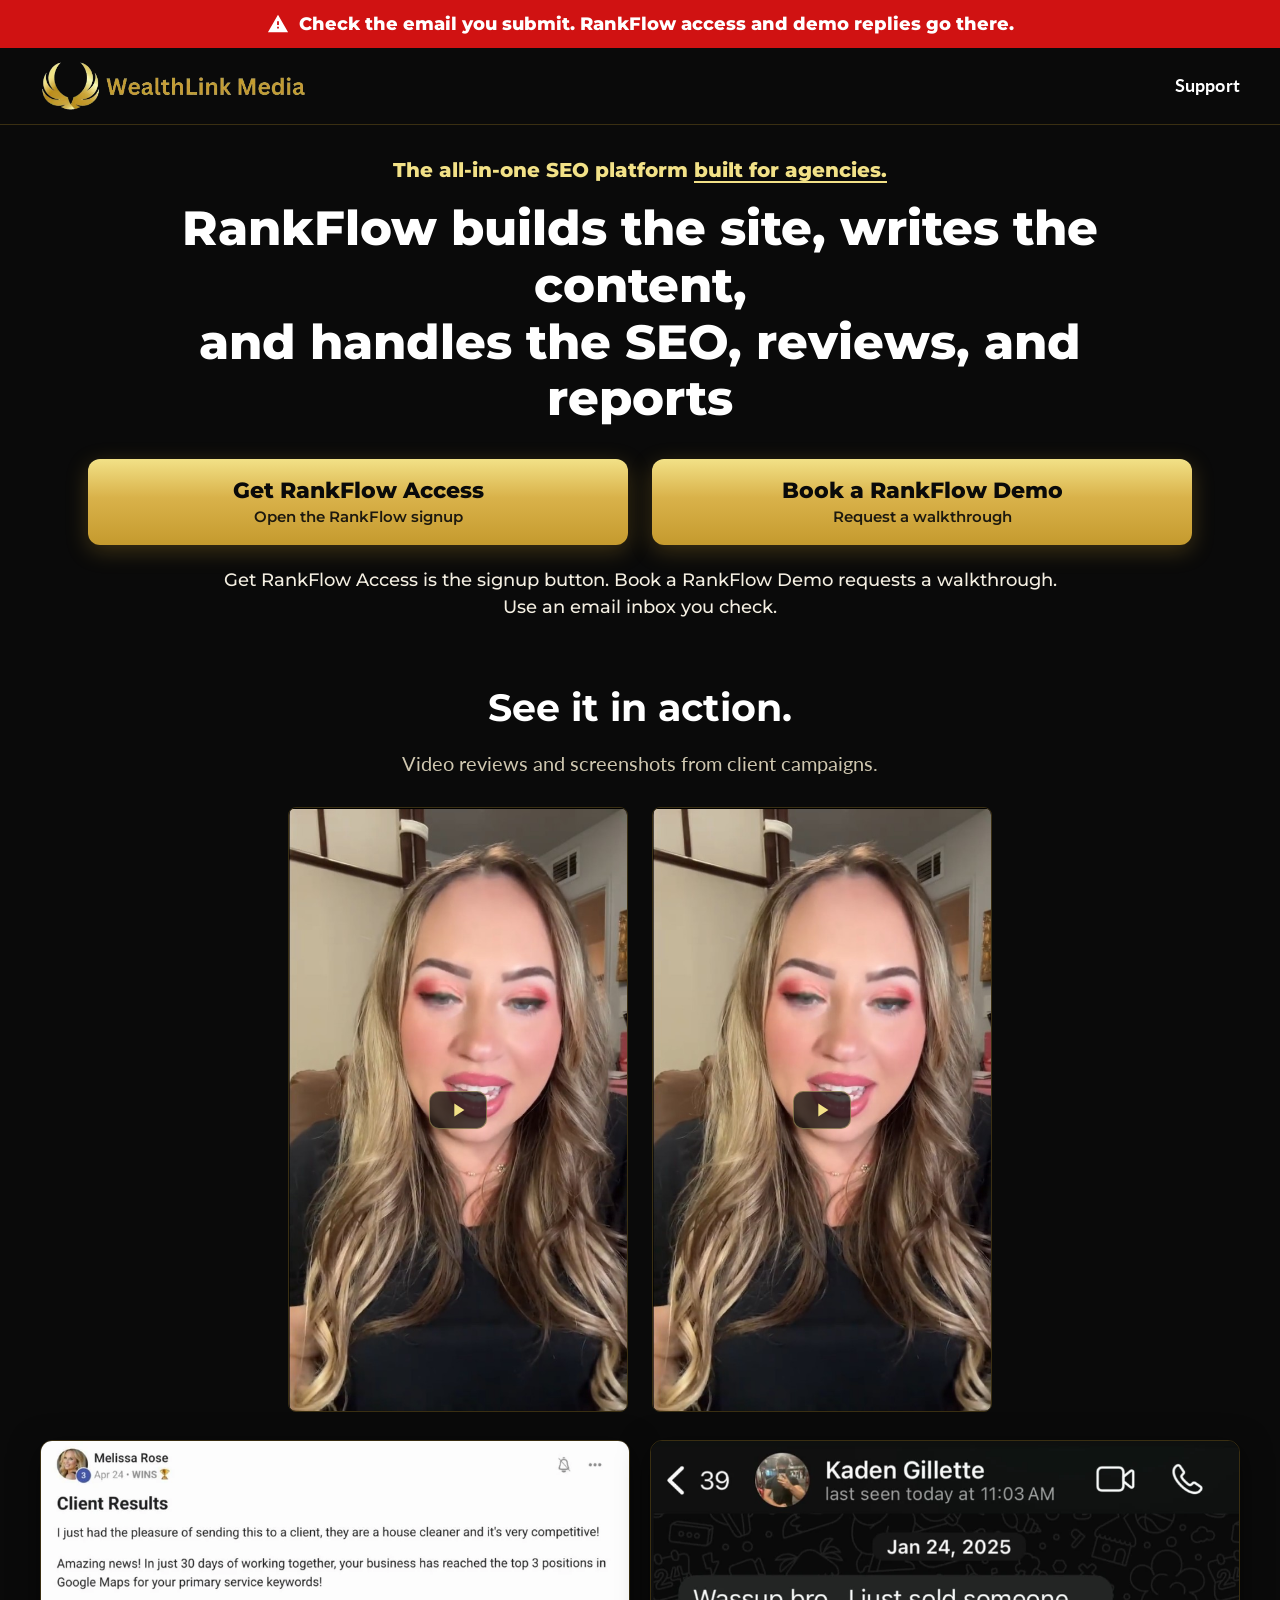
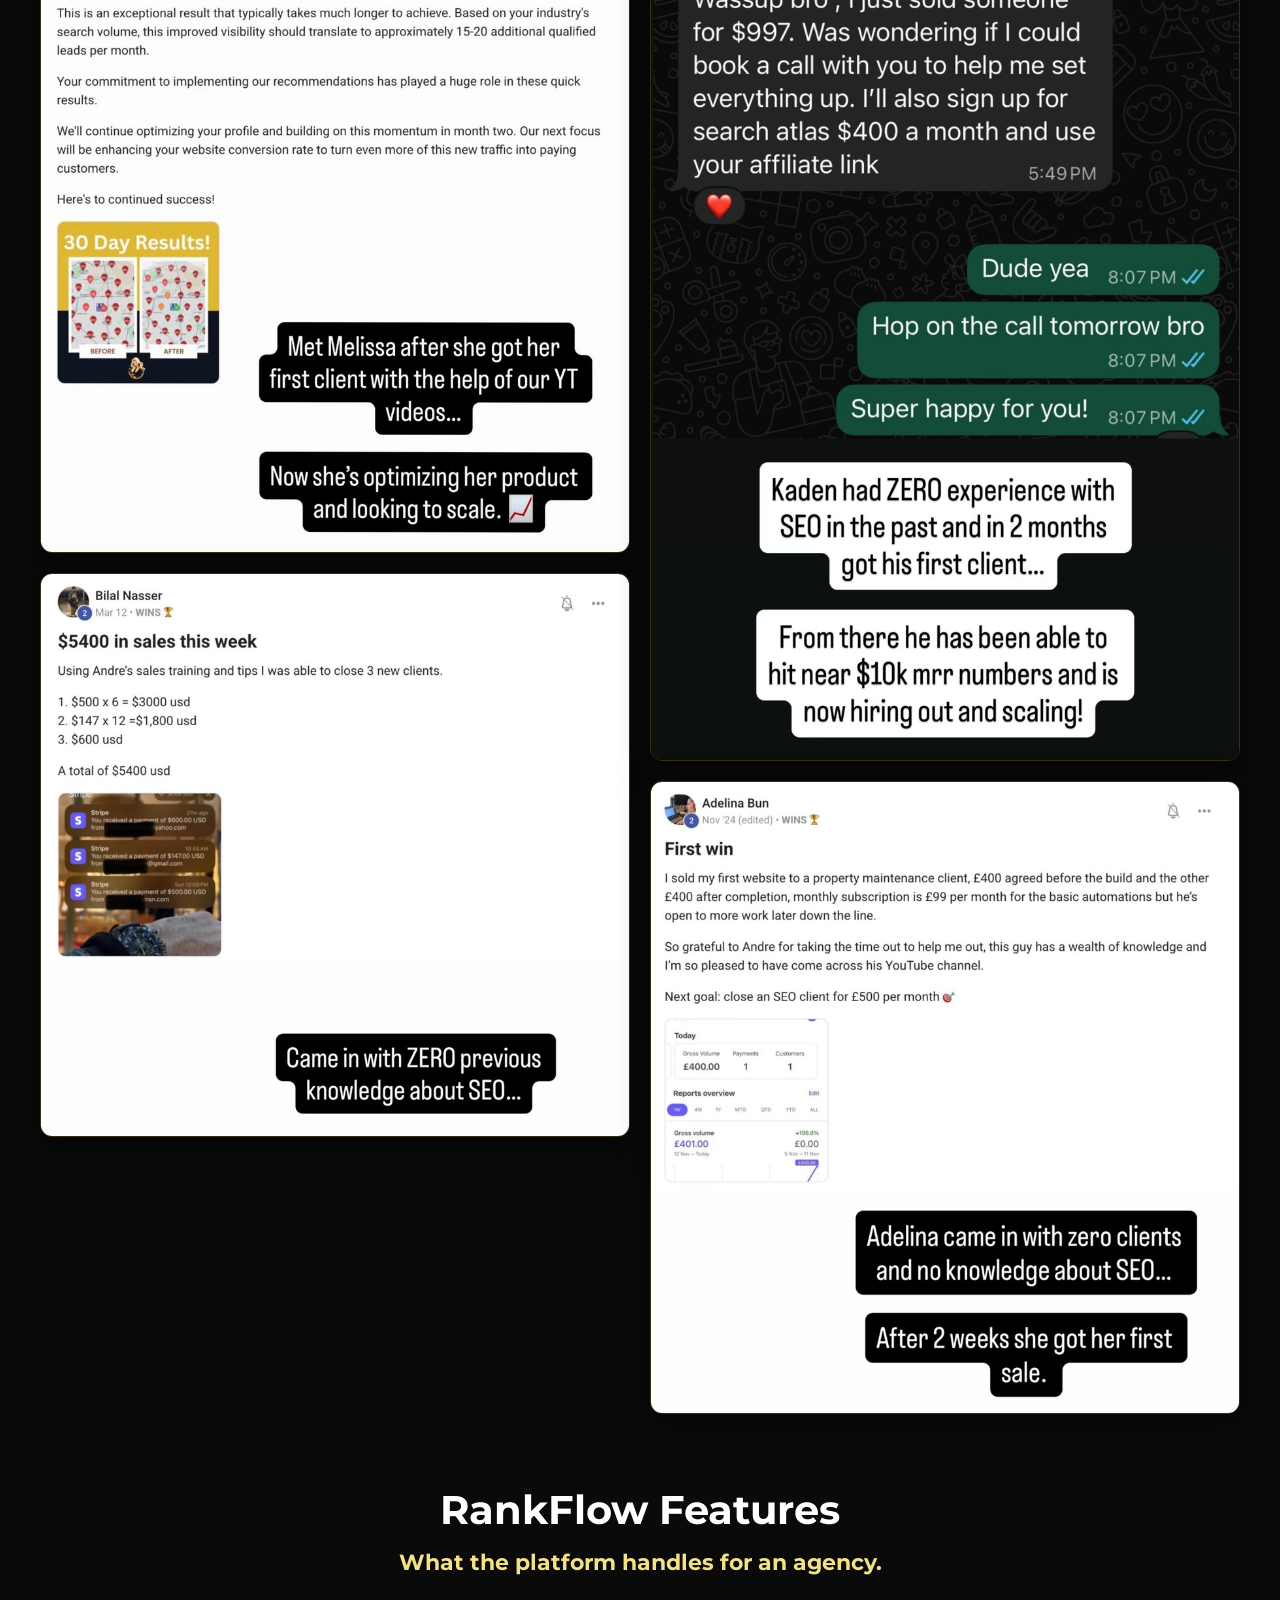
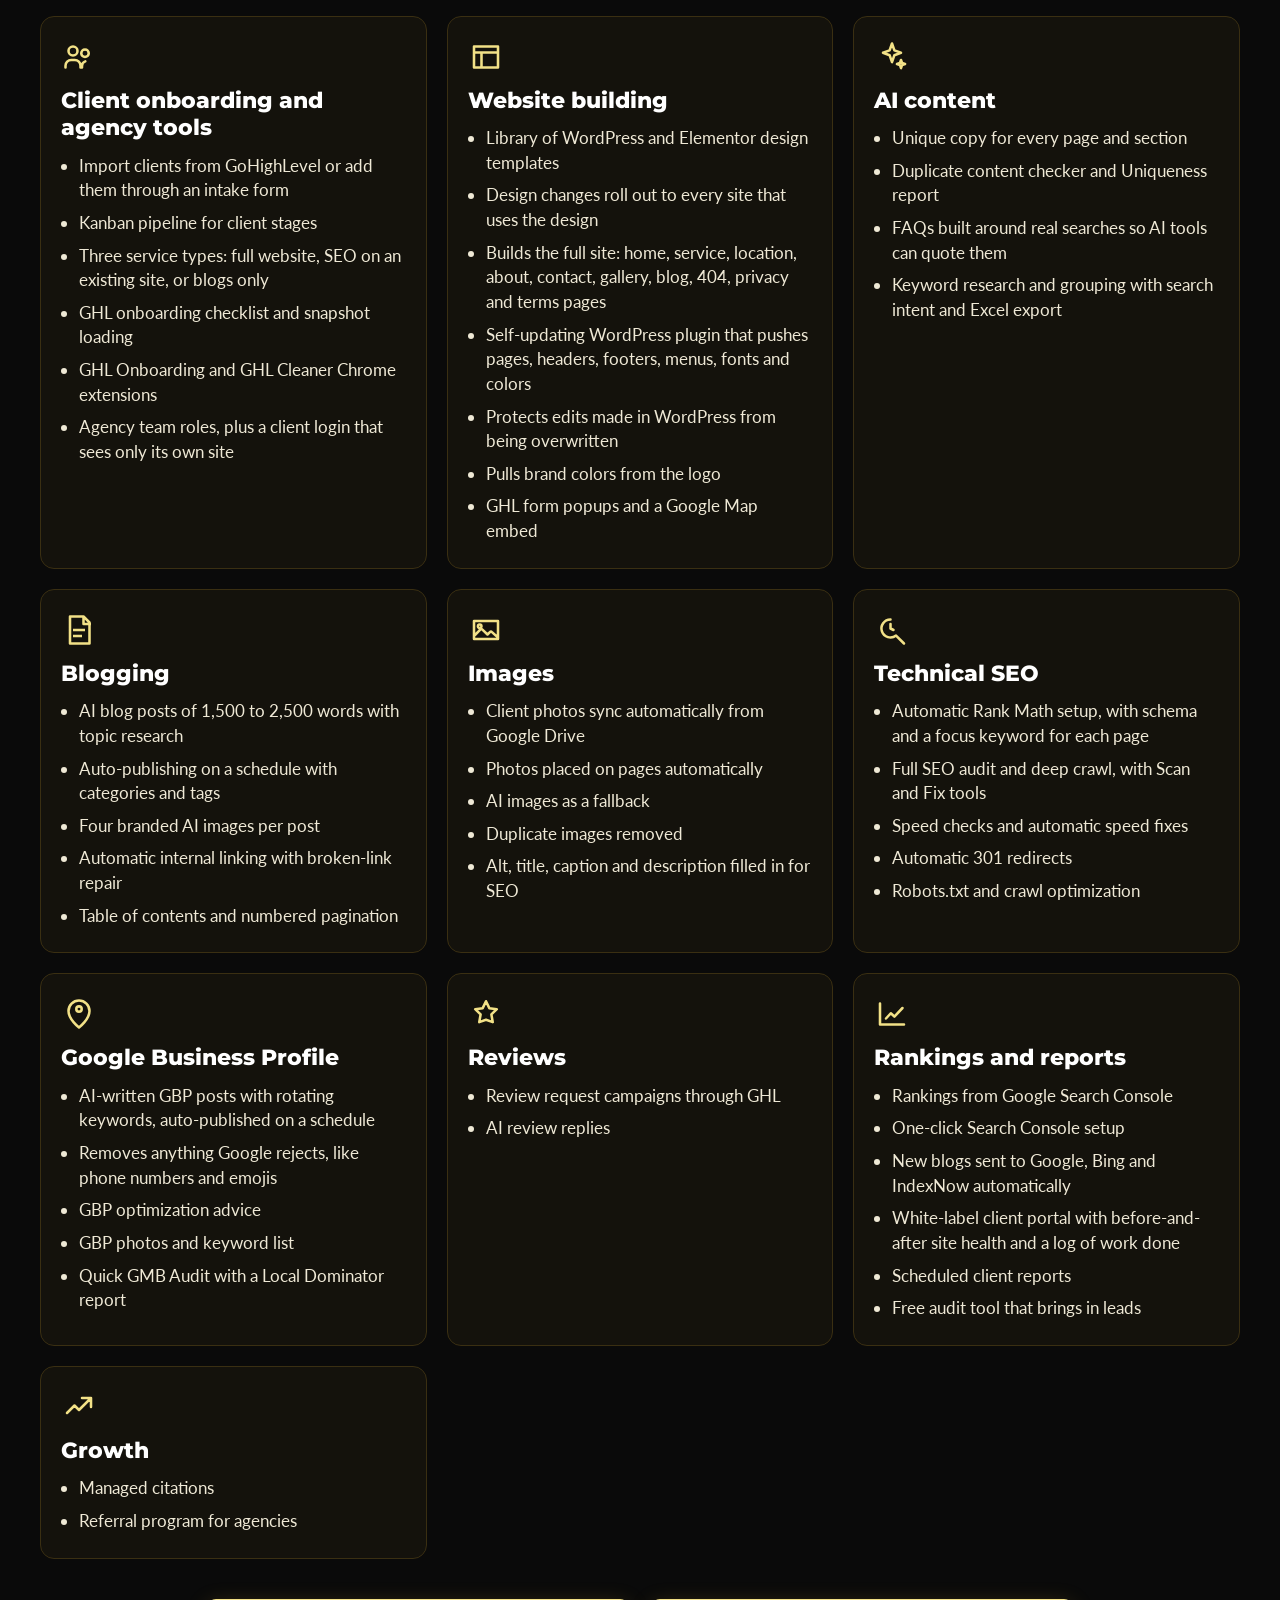
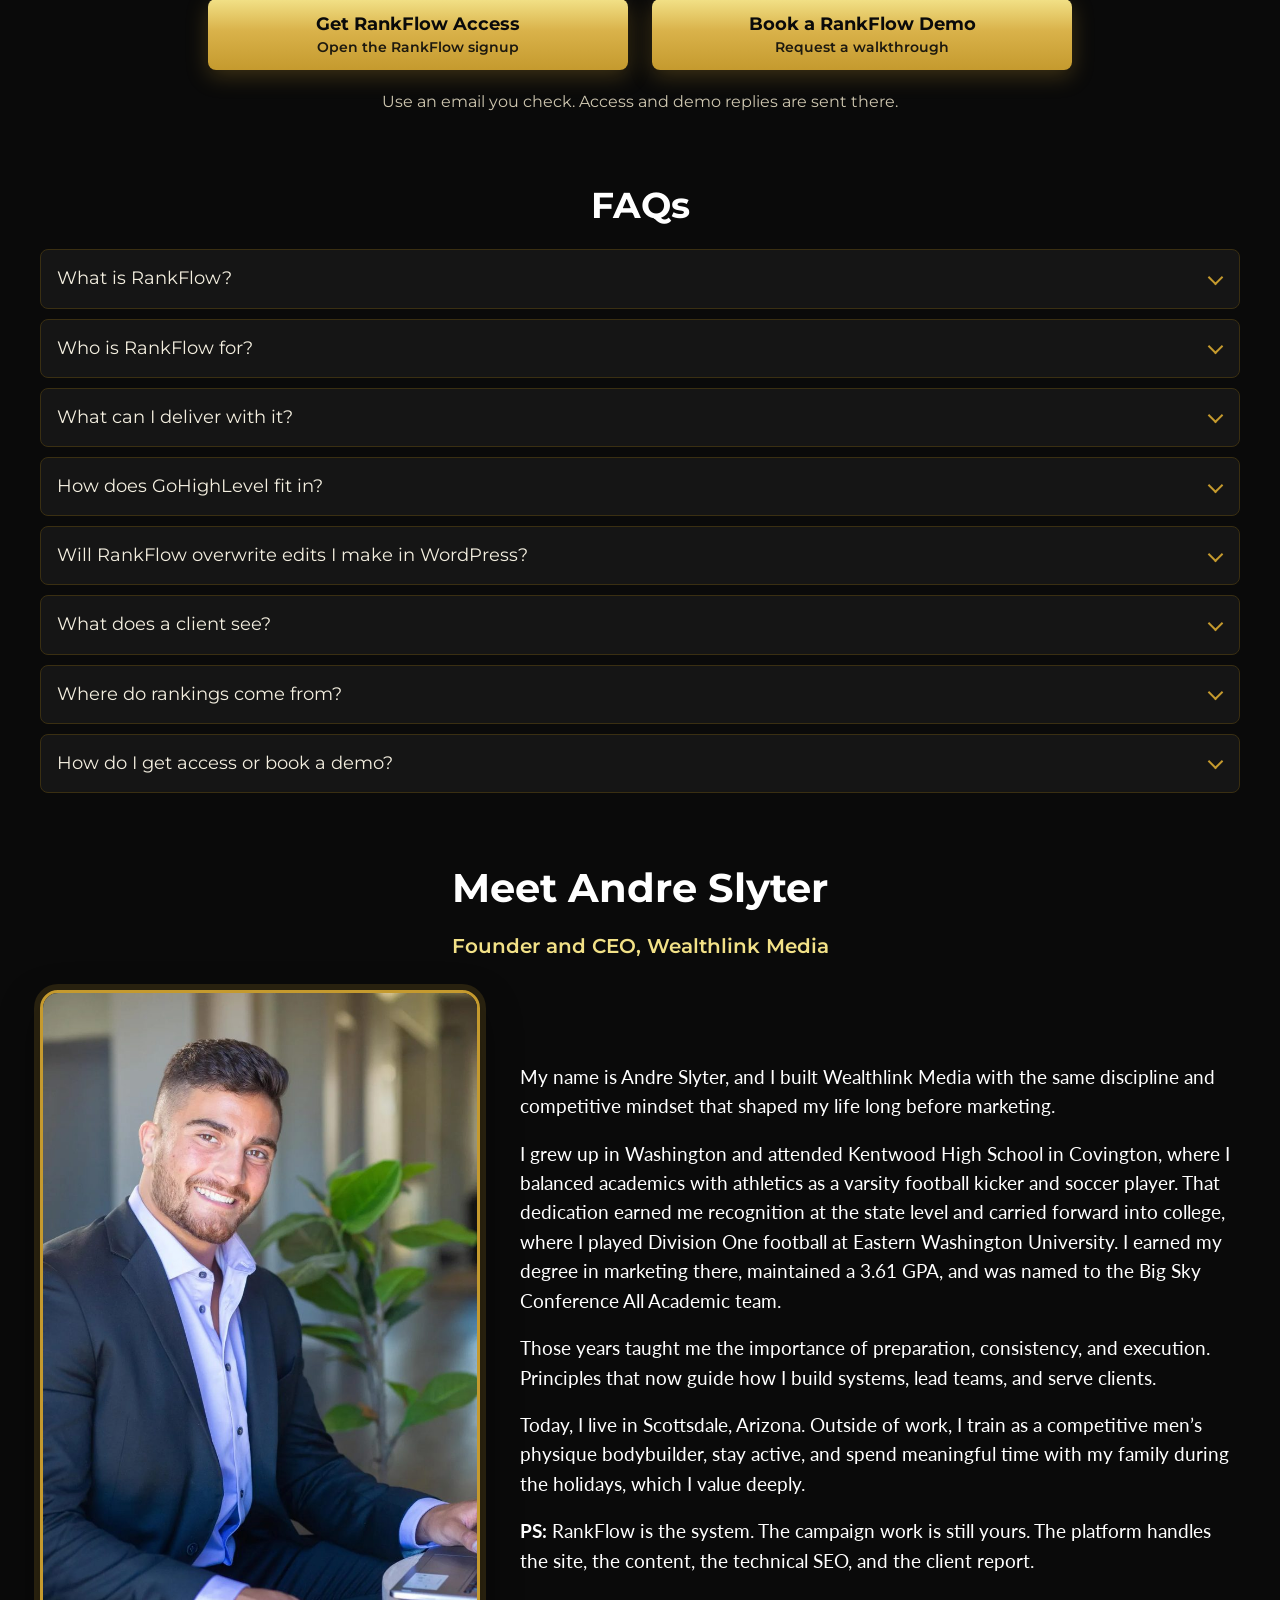
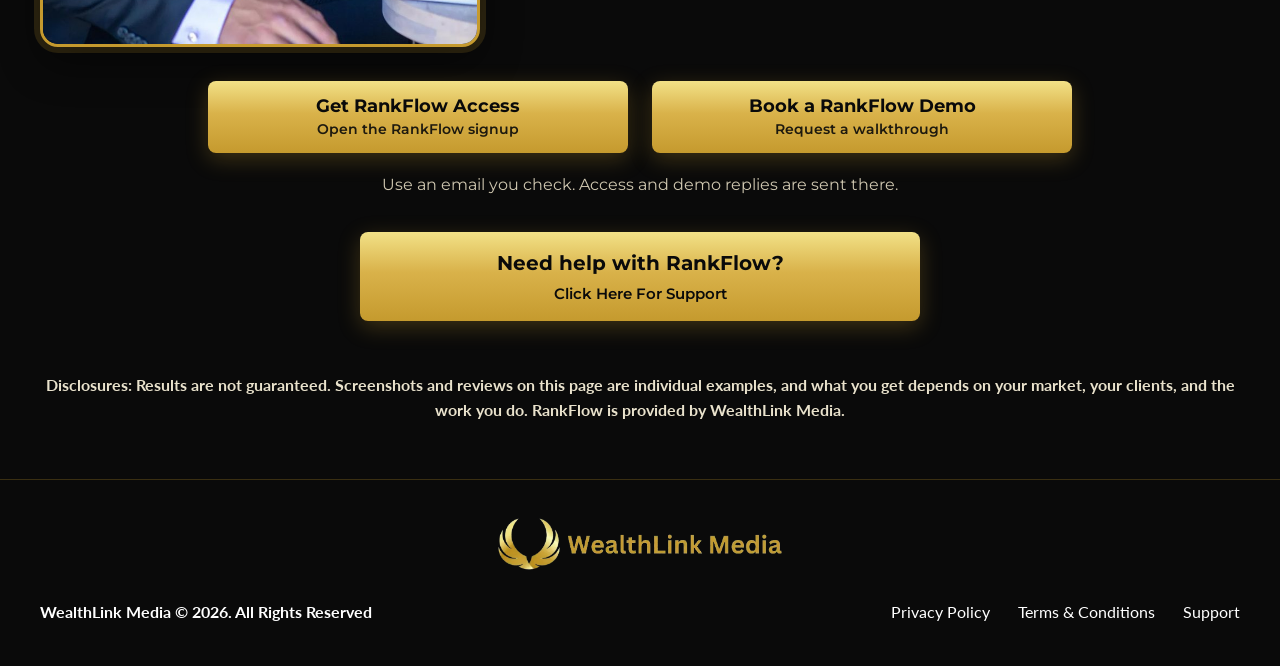
==== main.html @ 6536393e "Add the RankFlow landing site Two-page black-and-gold opt-in for the agency SEO platform, with the l" ====
<!DOCTYPE html>
<html lang="en">
<head>
<meta charset="utf-8">
<meta name="viewport" content="width=device-width, initial-scale=1">
<title>RankFlow | Get Access or Book a Demo | WealthLink Media</title>
<meta name="description" content="RankFlow is the all-in-one SEO platform for agencies. It builds WordPress sites, writes AI content and blogs, and handles technical SEO, Google Business Profile, reviews, rankings, and white-label reports.">
<link rel="icon" type="image/png" href="assets/favicon.png">
<link rel="preconnect" href="https://fonts.googleapis.com"><link rel="preconnect" href="https://fonts.gstatic.com" crossorigin>
<link href="https://fonts.googleapis.com/css2?family=Lato:ital,wght@0,400;0,700;0,900;1,400&family=Montserrat:wght@400;500;600;700;800&display=swap" rel="stylesheet">
<link rel="stylesheet" href="css/style.css">
</head>
<body class="p-main">

<div class="topbar">
  <svg width="22" height="22" viewBox="0 0 24 24" aria-hidden="true"><path d="M12 2L1 21h22L12 2zm1 15h-2v-2h2v2zm0-4h-2V9h2v4z" fill="#fff"/></svg>
  <span>Check the email you submit. RankFlow access and demo replies go there.</span>
</div>

<header class="site-header">
  <div class="header-inner">
    <a class="brand" href="index.html">
      <picture>
        <source srcset="assets/logo.webp" type="image/webp">
        <img src="assets/logo.png" alt="WealthLink Media" width="961" height="187">
      </picture>
    </a>
    <nav class="header-nav" aria-label="Primary">
      <a href="support.html">Support</a>
    </nav>
  </div>
</header>

<main class="wrap">

  <section class="m-hero">
    <p class="hero-kicker">The all-in-one SEO platform <u>built for agencies.</u></p>
    <h1><span class="h1-line">RankFlow builds the site, writes the content,</span> <span class="h1-line">and handles the SEO, reviews, and reports</span></h1>
    <div class="cta-pair">
      <a class="btn cta-btn" data-cta="rankflow" href="#">
        <span class="b1">Get RankFlow Access</span><span class="b2">Open the RankFlow signup</span></a>
      <a class="btn cta-btn" data-cta="demo" href="support.html">
        <span class="b1">Book a RankFlow Demo</span><span class="b2">Request a walkthrough</span></a>
    </div>
    <p class="hero-warn">Get RankFlow Access is the signup button. Book a RankFlow Demo requests a walkthrough. Use an email inbox you check.</p>
  </section>

  <h2 class="sec-title">See it in action.</h2>
  <p class="sec-sub">Video reviews and screenshots from client campaigns.</p>
  <!-- Video reviews are rendered from REVIEW_VIDEOS in js/config.js -->
  <div class="video-grid" id="video-grid"></div>
  <section class="results-grid" aria-label="Client results">
    <div class="results-col">
      <figure class="res-melissa">
        <picture>
          <source srcset="assets/results/melissa.webp" type="image/webp">
          <img class="zoomable" src="assets/results/melissa.jpg" alt="Melissa – client result" width="900" height="1089" loading="lazy">
        </picture>
      </figure>
      <figure class="res-bilal">
        <picture>
          <source srcset="assets/results/bilal.webp" type="image/webp">
          <img class="zoomable" src="assets/results/bilal.jpg" alt="Bilal – client result" width="900" height="859" loading="lazy">
        </picture>
      </figure>
    </div>
    <div class="results-col">
      <figure class="res-kaden">
        <picture>
          <source srcset="assets/results/kaden.webp" type="image/webp">
          <img class="zoomable" src="assets/results/kaden.jpg" alt="Kaden – client result" width="900" height="1407" loading="lazy">
        </picture>
      </figure>
      <figure class="res-adelina">
        <picture>
          <source srcset="assets/results/adelina.webp" type="image/webp">
          <img class="zoomable" src="assets/results/adelina.jpg" alt="Adelina – client result" width="900" height="965" loading="lazy">
        </picture>
      </figure>
    </div>
  </section>

  <section class="bonus-head" id="features">
    <h2>RankFlow Features</h2>
    <p class="worth">What the platform handles for an agency.</p>
  </section>

  <section class="rf-grid" aria-label="RankFlow features">
    <article class="rf-card">
      <svg class="rf-icon" viewBox="0 0 24 24" aria-hidden="true"><path d="M8 11a3 3 0 1 0-3-3 3 3 0 0 0 3 3zm8 1a2.5 2.5 0 1 0-2.5-2.5A2.5 2.5 0 0 0 16 12zM3 19v-1.2A3.8 3.8 0 0 1 6.8 14h2.4A3.8 3.8 0 0 1 13 17.8V19M14 19v-1a3.2 3.2 0 0 1 2.2-3.1" fill="none" stroke="currentColor" stroke-width="1.7" stroke-linecap="round" stroke-linejoin="round"/></svg>
      <h2>Client onboarding and agency tools</h2>
      <ul>
        <li>Import clients from GoHighLevel or add them through an intake form</li>
        <li>Kanban pipeline for client stages</li>
        <li>Three service types: full website, SEO on an existing site, or blogs only</li>
        <li>GHL onboarding checklist and snapshot loading</li>
        <li>GHL Onboarding and GHL Cleaner Chrome extensions</li>
        <li>Agency team roles, plus a client login that sees only its own site</li>
      </ul>
    </article>
    <article class="rf-card">
      <svg class="rf-icon" viewBox="0 0 24 24" aria-hidden="true"><path d="M4 5h16v14H4zM4 9h16M9 9v10" fill="none" stroke="currentColor" stroke-width="1.7" stroke-linejoin="round"/></svg>
      <h2>Website building</h2>
      <ul>
        <li>Library of WordPress and Elementor design templates</li>
        <li>Design changes roll out to every site that uses the design</li>
        <li>Builds the full site: home, service, location, about, contact, gallery, blog, 404, privacy and terms pages</li>
        <li>Self-updating WordPress plugin that pushes pages, headers, footers, menus, fonts and colors</li>
        <li>Protects edits made in WordPress from being overwritten</li>
        <li>Pulls brand colors from the logo</li>
        <li>GHL form popups and a Google Map embed</li>
      </ul>
    </article>
    <article class="rf-card">
      <svg class="rf-icon" viewBox="0 0 24 24" aria-hidden="true"><path d="M12 3l1.6 4.6L18 9.2l-4.4 1.6L12 15.4l-1.6-4.6L6 9.2l4.4-1.6zM18 14l.7 2 2 .7-2 .7-.7 2-.7-2-2-.7 2-.7z" fill="none" stroke="currentColor" stroke-width="1.7" stroke-linejoin="round"/></svg>
      <h2>AI content</h2>
      <ul>
        <li>Unique copy for every page and section</li>
        <li>Duplicate content checker and Uniqueness report</li>
        <li>FAQs built around real searches so AI tools can quote them</li>
        <li>Keyword research and grouping with search intent and Excel export</li>
      </ul>
    </article>
    <article class="rf-card">
      <svg class="rf-icon" viewBox="0 0 24 24" aria-hidden="true"><path d="M6 3h9l4 4v14H6zM15 3v5h5M8 12h8M8 16h6" fill="none" stroke="currentColor" stroke-width="1.7" stroke-linejoin="round"/></svg>
      <h2>Blogging</h2>
      <ul>
        <li>AI blog posts of 1,500 to 2,500 words with topic research</li>
        <li>Auto-publishing on a schedule with categories and tags</li>
        <li>Four branded AI images per post</li>
        <li>Automatic internal linking with broken-link repair</li>
        <li>Table of contents and numbered pagination</li>
      </ul>
    </article>
    <article class="rf-card">
      <svg class="rf-icon" viewBox="0 0 24 24" aria-hidden="true"><path d="M4 6h16v12H4zM4 16l4.2-4.2a1 1 0 0 1 1.4 0L13 15l1.6-1.6a1 1 0 0 1 1.4 0L20 17M9 9.5a1.2 1.2 0 1 0 0 .01" fill="none" stroke="currentColor" stroke-width="1.7" stroke-linejoin="round"/></svg>
      <h2>Images</h2>
      <ul>
        <li>Client photos sync automatically from Google Drive</li>
        <li>Photos placed on pages automatically</li>
        <li>AI images as a fallback</li>
        <li>Duplicate images removed</li>
        <li>Alt, title, caption and description filled in for SEO</li>
      </ul>
    </article>
    <article class="rf-card">
      <svg class="rf-icon" viewBox="0 0 24 24" aria-hidden="true"><path d="M11 5a6 6 0 1 0 3.7 10.7L20 21M11 8v3l2 1" fill="none" stroke="currentColor" stroke-width="1.7" stroke-linecap="round" stroke-linejoin="round"/></svg>
      <h2>Technical SEO</h2>
      <ul>
        <li>Automatic Rank Math setup, with schema and a focus keyword for each page</li>
        <li>Full SEO audit and deep crawl, with Scan and Fix tools</li>
        <li>Speed checks and automatic speed fixes</li>
        <li>Automatic 301 redirects</li>
        <li>Robots.txt and crawl optimization</li>
      </ul>
    </article>
    <article class="rf-card">
      <svg class="rf-icon" viewBox="0 0 24 24" aria-hidden="true"><path d="M12 21s7-5.4 7-11a7 7 0 1 0-14 0c0 5.6 7 11 7 11zM12 10.5a1.8 1.8 0 1 0-1.8-1.8A1.8 1.8 0 0 0 12 10.5z" fill="none" stroke="currentColor" stroke-width="1.7" stroke-linejoin="round"/></svg>
      <h2>Google Business Profile</h2>
      <ul>
        <li>AI-written GBP posts with rotating keywords, auto-published on a schedule</li>
        <li>Removes anything Google rejects, like phone numbers and emojis</li>
        <li>GBP optimization advice</li>
        <li>GBP photos and keyword list</li>
        <li>Quick GMB Audit with a Local Dominator report</li>
      </ul>
    </article>
    <article class="rf-card">
      <svg class="rf-icon" viewBox="0 0 24 24" aria-hidden="true"><path d="M12 3.5l2.2 4.6 5 .7-3.6 3.5.9 5.1L12 15.8 7.5 17.4l.9-5.1L4.8 8.8l5-.7z" fill="none" stroke="currentColor" stroke-width="1.7" stroke-linejoin="round"/></svg>
      <h2>Reviews</h2>
      <ul>
        <li>Review request campaigns through GHL</li>
        <li>AI review replies</li>
      </ul>
    </article>
    <article class="rf-card">
      <svg class="rf-icon" viewBox="0 0 24 24" aria-hidden="true"><path d="M4 19V5M4 19h16M8 15l3.2-3.5 2.4 2.2L19 8" fill="none" stroke="currentColor" stroke-width="1.7" stroke-linecap="round" stroke-linejoin="round"/></svg>
      <h2>Rankings and reports</h2>
      <ul>
        <li>Rankings from Google Search Console</li>
        <li>One-click Search Console setup</li>
        <li>New blogs sent to Google, Bing and IndexNow automatically</li>
        <li>White-label client portal with before-and-after site health and a log of work done</li>
        <li>Scheduled client reports</li>
        <li>Free audit tool that brings in leads</li>
      </ul>
    </article>
    <article class="rf-card">
      <svg class="rf-icon" viewBox="0 0 24 24" aria-hidden="true"><path d="M4 16l5-5 3 3 8-8M14 6h6v6" fill="none" stroke="currentColor" stroke-width="1.7" stroke-linecap="round" stroke-linejoin="round"/></svg>
      <h2>Growth</h2>
      <ul>
        <li>Managed citations</li>
        <li>Referral program for agencies</li>
      </ul>
    </article>
  </section>

  <div class="cta-pair" style="margin-top:40px">
    <a class="btn cta-btn" data-cta="rankflow" href="#">
      <span class="b1">Get RankFlow Access</span><span class="b2">Open the RankFlow signup</span></a>
    <a class="btn cta-btn" data-cta="demo" href="support.html">
      <span class="b1">Book a RankFlow Demo</span><span class="b2">Request a walkthrough</span></a>
  </div>
  <p class="cta-note">Use an email you check. Access and demo replies are sent there.</p>

  <section class="faq">
    <h2>FAQs</h2>
    <details><summary>What is RankFlow?</summary>
      <div class="ans"><p>RankFlow is an all-in-one SEO platform for agencies. It builds WordPress sites, writes AI content and blogs, handles technical SEO, posts to Google Business Profile, runs review requests, tracks rankings, and delivers white-label reports.</p></div></details>
    <details><summary>Who is RankFlow for?</summary>
      <div class="ans"><p>Agency teams that deliver websites, SEO, or blogging for clients. Team roles live in RankFlow, and a client login sees only that client's own site.</p></div></details>
    <details><summary>What can I deliver with it?</summary>
      <div class="ans"><p>Three service types: a full website, SEO on an existing site, or blogs only. A full build includes home, service, location, about, contact, gallery, blog, 404, privacy, and terms pages.</p></div></details>
    <details><summary>How does GoHighLevel fit in?</summary>
      <div class="ans"><p>Import clients from GoHighLevel or add them through an intake form. RankFlow includes a GHL onboarding checklist and snapshot loading, GHL form popups, and review request campaigns through GHL. The GHL Onboarding and GHL Cleaner Chrome extensions are part of the agency tools.</p></div></details>
    <details><summary>Will RankFlow overwrite edits I make in WordPress?</summary>
      <div class="ans"><p>No. The self-updating plugin pushes pages, headers, footers, menus, fonts, and colors, and it protects edits made in WordPress from being overwritten.</p></div></details>
    <details><summary>What does a client see?</summary>
      <div class="ans"><p>A white-label client portal with before-and-after site health and a log of work done, plus scheduled client reports. The client login is limited to that client's own site.</p></div></details>
    <details><summary>Where do rankings come from?</summary>
      <div class="ans"><p>Rankings come from Google Search Console. Setup is one click, and new blogs are sent to Google, Bing, and IndexNow automatically.</p></div></details>
    <details><summary>How do I get access or book a demo?</summary>
      <div class="ans"><p>Use Get RankFlow Access to open the signup link, or Book a RankFlow Demo to request a walkthrough from the support page.</p></div></details>
  </section>

  <section class="about">
    <h2>Meet Andre Slyter</h2>
    <p class="about-sub">Founder and CEO, Wealthlink Media</p>
    <div class="about-grid">
      <img class="about-photo" src="assets/andre.jpg" alt="Andre Slyter, Founder and CEO of WealthLink Media" width="800" height="1200">
      <div class="txt">
        <p>My name is Andre Slyter, and I built Wealthlink Media with the same discipline and competitive mindset that shaped my life long before marketing.</p>
        <p>I grew up in Washington and attended Kentwood High School in Covington, where I balanced academics with athletics as a varsity football kicker and soccer player. That dedication earned me recognition at the state level and carried forward into college, where I played Division One football at Eastern Washington University. I earned my degree in marketing there, maintained a 3.61 GPA, and was named to the Big Sky Conference All Academic team.</p>
        <p>Those years taught me the importance of preparation, consistency, and execution. Principles that now guide how I build systems, lead teams, and serve clients.</p>
        <p>Today, I live in Scottsdale, Arizona. Outside of work, I train as a competitive men’s physique bodybuilder, stay active, and spend meaningful time with my family during the holidays, which I value deeply.</p>
        <p style="margin:0"><b>PS:</b> RankFlow is the system. The campaign work is still yours. The platform handles the site, the content, the technical SEO, and the client report.</p>
      </div>
    </div>
  </section>

  <div class="cta-pair" style="margin-top:34px">
    <a class="btn cta-btn" data-cta="rankflow" href="#">
      <span class="b1">Get RankFlow Access</span><span class="b2">Open the RankFlow signup</span></a>
    <a class="btn cta-btn" data-cta="demo" href="support.html">
      <span class="b1">Book a RankFlow Demo</span><span class="b2">Request a walkthrough</span></a>
  </div>
  <p class="cta-note">Use an email you check. Access and demo replies are sent there.</p>

  <a class="btn help-btn" data-cta="support" href="support.html">
    <span class="b1">Need help with RankFlow?</span><span class="b2">Click Here For Support</span></a>

  <section class="disclosures">
    <p>Disclosures: Results are not guaranteed. Screenshots and reviews on this page are individual examples, and what you get depends on your market, your clients, and the work you do. RankFlow is provided by WealthLink Media.</p>
  </section>
</main>

<footer class="site-footer">
  <div class="footer-inner">
    <picture class="flogo">
      <source srcset="assets/logo.webp" type="image/webp">
      <img src="assets/logo.png" alt="WealthLink Media" width="961" height="187">
    </picture>
    <div class="footer-bottom">
      <span class="footer-copy">WealthLink Media © <span class="js-year">2026</span>. All Rights Reserved</span>
      <nav class="footer-links" aria-label="Footer">
        <a href="privacy.html">Privacy Policy</a>
        <a href="terms.html">Terms &amp; Conditions</a>
        <a href="support.html">Support</a>
      </nav>
    </div>
  </div>
</footer>

<!-- Video lightbox -->
<div class="modal video-modal" id="video-modal" role="dialog" aria-modal="true" aria-label="Video review">
  <div class="modal-card">
    <button type="button" class="modal-x" data-close-video aria-label="Close video">&times;</button>
    <video controls playsinline preload="none"></video>
  </div>
</div>

<!-- Image zoom -->
<div class="modal img-modal" id="img-modal" role="dialog" aria-modal="true" aria-label="Result image">
  <button type="button" class="modal-x" data-close-img aria-label="Close image">&times;</button>
  <div class="img-scroll"><img alt=""></div>
</div>

<script src="js/config.js"></script>
<script src="js/app.js"></script>
</body>
</html>
---- css/style.css ----
/* WealthLink Media – Skool LP. Black & gold palette taken from the logo. */
:root{
  --bg:#0a0a0a; --bg2:#121212; --card:#151515; --line:#3a2f12;
  --gold:#c59a2e; --gold-hi:#f2e187; --gold-lo:#8a6a14;
  --text:#ffffff; --muted:#cfc7b0;
  --btn-grad:linear-gradient(180deg,#f2e187 0%,#d9b24a 45%,#c59a2e 100%);
  --page:1200px;
}
*{box-sizing:border-box}
html{scroll-behavior:smooth}
body{
  margin:0;background:var(--bg);color:var(--text);
  font-size:19px;line-height:1.55;
  -webkit-font-smoothing:antialiased;
  overflow-wrap:break-word;
}
img{max-width:100%;height:auto;display:block}
a{color:var(--gold-hi)}
.noscroll{overflow:hidden}

/* 1200px container at >=1240px; fluid with side padding below */
.wrap,.header-inner,.footer-inner,.legal-body{
  width:100%;max-width:var(--page);margin-left:auto;margin-right:auto;
  padding-left:20px;padding-right:20px;
}
@media (min-width:1240px){
  .wrap,.header-inner,.footer-inner,.legal-body{
    width:1200px;min-width:1200px;max-width:1200px;
    padding-left:0;padding-right:0;
  }
}

/* ---------- header / logo ---------- */
.site-header{border-bottom:1px solid var(--line);background:#0a0a0a}
.header-inner{display:flex;align-items:center;justify-content:space-between;gap:16px;padding-top:12px;padding-bottom:12px}
.brand{display:inline-flex;align-items:center;min-width:0;line-height:0}
.brand img,.flogo img,.mlogo img{height:52px;width:auto;max-width:min(460px,calc(100vw - 150px));object-fit:contain}
.header-nav{display:flex;align-items:center;gap:18px;flex:none}
.header-nav a{color:#fff;text-decoration:none;font-weight:700;font-size:18px;letter-spacing:.01em}
.header-nav a:hover,.header-nav a[aria-current="page"]{color:var(--gold-hi)}
.header-nav a:focus-visible,.brand:focus-visible{outline:2px solid var(--gold-hi);outline-offset:3px;border-radius:4px}

/* ---------- buttons ---------- */
.btn{display:inline-flex;align-items:center;justify-content:center;gap:8px;border:0;cursor:pointer;text-decoration:none;
  background:var(--btn-grad);color:#0a0a0a;border-radius:8px;box-shadow:0 6px 22px rgba(197,154,46,.28);
  transition:transform .15s ease,box-shadow .15s ease,filter .15s ease}
.btn:hover{transform:translateY(-2px);box-shadow:0 10px 28px rgba(197,154,46,.42);filter:brightness(1.05)}
.btn:active{transform:translateY(0)}
.btn[disabled]{opacity:.7;cursor:default;transform:none}

/* ======================================================
   PRIMARY PAGE
   ====================================================== */
.p-home{font-family:"Open Sans",Arial,sans-serif}
.home-hero{text-align:center;padding:36px 0 8px}
.home-eyebrow{font-size:18px;color:var(--gold-hi);margin:0 0 14px;font-weight:800;letter-spacing:.02em}
.home-hero h1{font-size:48px;line-height:1.18;font-weight:800;margin:0 auto 18px;letter-spacing:-.3px}
.home-hero h1 .h1-seo{display:block;margin-top:12px;font-weight:800}
.home-sub{font-size:22px;color:var(--gold-hi);font-weight:700;margin:0 auto 28px;max-width:920px;line-height:1.4}
.home-cta{font-size:22px;font-weight:800;padding:16px 36px;font-family:"Open Sans",Arial,sans-serif;background:#e0b33a;color:#0a0a0a;cursor:pointer;border-radius:8px}
.home-cta svg{width:22px;height:22px;margin-left:2px;flex:none}
.home-beginner{font-family:Lato,Arial,sans-serif;font-weight:800;font-size:18px;margin:18px 0 0;color:#fff}

.site-footer{margin-top:56px;border-top:1px solid var(--line);font-family:Lato,Arial,sans-serif}
.footer-inner{padding-top:36px;padding-bottom:42px}
.site-footer .flogo{display:block;margin:0 auto 28px}
.site-footer .flogo img{height:56px;margin:0 auto}
.footer-bottom{display:flex;align-items:center;justify-content:space-between;gap:20px 32px}
.footer-copy{font-weight:700;font-size:16px;text-align:left;color:var(--text)}
.footer-links{display:flex;align-items:center;justify-content:flex-end;gap:28px;flex-wrap:wrap;font-size:16px;margin:0}
.footer-links a{color:var(--text);text-decoration:none;font-weight:400}
.footer-links a:hover{color:var(--gold-hi);text-decoration:underline}
.footer-links a[aria-current="page"]{color:var(--gold-hi)}

/* lead modal */
.modal{position:fixed;inset:0;z-index:100;display:none;align-items:center;justify-content:center;padding:18px;
  background:rgba(0,0,0,.78);backdrop-filter:blur(3px)}
.modal.open{display:flex}
.modal-card{position:relative;width:100%;max-width:480px;background:#111;border:1px solid var(--gold-lo);border-radius:14px;
  padding:34px 28px 28px;box-shadow:0 20px 60px rgba(0,0,0,.7),0 0 0 1px rgba(242,225,135,.08) inset;text-align:center}
.modal-x{position:absolute;top:10px;right:12px;width:36px;height:36px;border:0;background:transparent;color:var(--muted);
  font-size:28px;line-height:1;cursor:pointer;border-radius:50%}
.modal-x:hover{color:#fff;background:#222}
.mlogo{margin:0 auto 16px}
.mlogo img{height:46px;margin:0 auto;max-width:100%}
.modal-card h2{margin:0 0 8px;font-size:28px;font-weight:700}
.modal-card p.msub{margin:0 0 20px;font-size:17px;color:var(--muted);line-height:1.45}
.modal-card label{display:block;text-align:left;font-size:15px;font-weight:600;margin:0 0 6px;color:var(--gold-hi)}
.modal-card input{width:100%;padding:14px 14px;font-size:17px;font-family:inherit;border-radius:8px;border:1px solid #3b3417;
  background:#0a0a0a;color:#fff;margin-bottom:16px;outline:none}
.modal-card input:focus{border-color:var(--gold);box-shadow:0 0 0 3px rgba(197,154,46,.25)}
.modal-card .btn{width:100%;font-size:20px;font-weight:700;padding:15px 18px;font-family:inherit}
.lf-error{min-height:22px;color:#ff8a80;font-size:16px;margin:-4px 0 10px;text-align:left}
.lf-fine{font-size:14px;color:#9c9478;margin:14px 0 0;line-height:1.5}
.lf-fine a{color:var(--gold)}

/* ======================================================
   SECONDARY PAGE
   ====================================================== */
.p-main{font-family:Lato,Arial,sans-serif}
.p-main h1,.p-main h2,.p-main h3,.p-main .mont{font-family:Montserrat,Arial,sans-serif}
.topbar{background:#d01212;color:#fff;text-align:center;font-family:Montserrat,Arial,sans-serif;
  font-weight:800;font-size:18px;line-height:1.35;padding:12px 18px;display:flex;align-items:center;justify-content:center;gap:10px}
.topbar svg{flex:none}
.topbar span{display:block}
.kicker{text-align:center;font-family:Montserrat,Arial,sans-serif;font-weight:700;font-size:16px;margin:12px 0 0}
.kicker a,.kicker span{color:var(--gold-hi);text-decoration:underline}
.hero-kicker{text-align:center;font-family:Montserrat,Arial,sans-serif;font-weight:800;font-size:20px;line-height:1.35;color:var(--gold-hi);margin:32px auto 16px}
.hero-kicker u{text-underline-offset:4px;text-decoration-thickness:2px}
.m-hero h1{text-align:center;font-weight:800;font-size:48px;line-height:1.18;margin:0 auto 32px;max-width:1080px}
.m-hero h1 .h1-line{display:block}
.m-hero h1 u{color:var(--gold-hi);text-decoration:underline;text-underline-offset:5px;text-decoration-thickness:3px}
.hero-warn{text-align:center;font-family:Montserrat,Arial,sans-serif;font-weight:500;font-size:18px;line-height:1.5;color:#f4efe2;max-width:860px;margin:22px auto 0}
.hero-warn b{font-weight:800;color:#fff}
.m-hero .cta-btn{flex:1 1 340px;max-width:540px;min-height:86px;border-radius:12px;padding:16px 22px}
.m-hero .cta-btn .b1{font-size:22px;font-weight:800}
.m-hero .cta-btn .b2{font-size:15px;font-weight:600}
.m-sub{text-align:center;font-family:Lato,Arial,sans-serif;font-size:21px;line-height:1.5;color:var(--muted);max-width:920px;margin:0 auto 32px}
.cta-pair{display:flex;gap:24px;justify-content:center;flex-wrap:wrap}
.cta-btn{flex:1 1 280px;width:auto;max-width:420px;min-height:68px;flex-direction:column;gap:3px;padding:14px 20px;text-align:center;
  font-family:Montserrat,Arial,sans-serif;border-radius:8px;font-weight:600}
.cta-btn .b1{font-size:18px;font-weight:700;line-height:1.25}
.cta-btn .b2{font-size:14px;font-weight:600;line-height:1.3;opacity:.9}
.cta-note{text-align:center;font-family:Montserrat,Arial,sans-serif;font-size:16px;line-height:1.45;color:var(--muted);max-width:720px;margin:20px auto 0}
.cta-note b{color:#fff}
.sec-title{font-family:Montserrat,Arial,sans-serif;text-align:center;font-weight:700;font-size:38px;margin:64px 0 18px;line-height:1.2}
.sec-title.sm{font-size:40px}
.sec-sub{text-align:center;font-size:20px;color:var(--muted);margin:0 0 28px}

.video-grid{display:grid;grid-template-columns:repeat(2,minmax(0,340px));justify-content:center;gap:24px;margin:0 auto}
.vthumb{position:relative;display:block;width:100%;aspect-ratio:9/16;padding:0;border:1px solid var(--line);border-radius:8px;overflow:hidden;
  background:#000;cursor:pointer}
.vthumb img{width:100%;height:100%;object-fit:contain;object-position:center;background:#000;transition:transform .3s ease}
.vthumb:hover img{transform:scale(1.03)}
.vplay{position:absolute;left:50%;top:50%;transform:translate(-50%,-50%);width:58px;height:38px;border-radius:10px;
  background:rgba(10,10,10,.72);color:var(--gold-hi);display:flex;align-items:center;justify-content:center;border:1px solid rgba(242,225,135,.4)}
.vthumb:hover .vplay{background:var(--gold);color:#0a0a0a}
.video-modal .modal-card{max-width:440px;padding:12px;background:#000}
.video-modal video{width:100%;max-height:78vh;border-radius:8px;background:#000;display:block}
.video-modal .modal-x{top:-44px;right:0;color:#fff;font-size:32px}

.bonus-head{text-align:center;margin-top:72px}
.bonus-head h2{font-size:40px;margin:0 0 12px;font-weight:700;line-height:1.2}
.bonus-head .worth{font-family:Montserrat,Arial,sans-serif;color:var(--gold-hi);font-weight:700;font-size:22px;margin:0 0 8px}
.bonus-head .subline{font-weight:700;font-size:18px;margin:0}
.bonuses{margin:36px auto 0}
.bonus{display:grid;grid-template-columns:minmax(0,1.05fr) minmax(0,.95fr);gap:36px;align-items:center;padding:40px 0;border-bottom:1px solid #4a3b14}
.bonus:last-child{border-bottom:0}
.bonus h3{font-size:26px;font-weight:700;margin:0 0 12px;line-height:1.3}
.bonus p{font-size:19px;line-height:1.5;margin:0 0 12px;color:#efe9d6}
.bonus .val{display:block;text-align:left;font-family:Montserrat,Arial,sans-serif;font-weight:700;font-size:20px;color:var(--gold-hi);text-decoration:underline;margin-top:6px}
.rf-more{display:inline-flex;align-items:center;margin-top:16px;padding:11px 16px;border:2px solid var(--gold);border-radius:8px;background:transparent;color:var(--gold-hi);font-family:Montserrat,Arial,sans-serif;font-weight:700;font-size:16px;line-height:1.3;text-decoration:none}
.rf-more:hover{background:rgba(197,154,46,.14);color:#fff}
.bonus img{width:100%;height:auto;border-radius:10px;border:1px solid var(--line)}
.bonus .copy{padding-right:6px}

.guarantee h2{font-family:Arial,Helvetica,sans-serif;font-style:italic;font-weight:700;font-size:44px;text-align:center;margin:72px 0 24px;color:var(--gold-hi);line-height:1.2}
.guarantee .g-body{max-width:820px;margin:0 auto;text-align:center;font-family:Arial,Helvetica,sans-serif;font-weight:700;font-size:19px;line-height:1.45}
.guarantee .g-body p{margin:0 0 16px}

.faq{margin:0 auto}
.faq h2{font-size:36px;text-align:center;margin:64px 0 16px;font-family:Montserrat,Arial,sans-serif;font-weight:700}
.faq details{background:var(--card);border:1px solid var(--line);border-radius:8px;margin:10px 0}
.faq summary{list-style:none;cursor:pointer;padding:16px 48px 16px 16px;font-family:Montserrat,Arial,sans-serif;font-size:18px;line-height:1.4;position:relative;color:#f4efe0}
.faq summary::-webkit-details-marker{display:none}
.faq summary::after{content:"";position:absolute;right:18px;top:50%;width:9px;height:9px;margin-top:-7px;border-right:2px solid var(--gold);border-bottom:2px solid var(--gold);transform:rotate(45deg);transition:transform .2s}
.faq details[open] summary::after{transform:rotate(-135deg);margin-top:-2px}
.faq details[open] summary{border-bottom:1px solid var(--line)}
.faq .ans{padding:16px 16px 4px;font-size:18px;line-height:1.55;color:#efe9d6}
.faq .ans p{margin:0 0 16px}

.about h2{font-size:40px;text-align:center;margin:64px 0 12px;font-weight:700}
.about-sub{text-align:center;font-family:Montserrat,Arial,sans-serif;font-weight:600;color:var(--gold-hi);margin:0 0 28px;font-size:20px}
.about-grid{display:grid;grid-template-columns:minmax(260px,440px) minmax(0,1fr);gap:40px;align-items:center}
.about-photo{width:100%;max-width:440px;height:auto;margin:0 auto;border-radius:18px;border:3px solid var(--gold);
  box-shadow:0 0 0 6px rgba(197,154,46,.16),0 16px 40px rgba(0,0,0,.45);background:#111;object-fit:contain}
.about-grid .txt{font-size:19px;line-height:1.55}
.about-grid .txt p{margin:0 0 18px}
.help-btn{display:flex;margin:36px auto 0;max-width:560px;width:100%;flex-direction:column;padding:16px 18px;font-family:Montserrat,Arial,sans-serif;border-radius:8px;text-align:center;gap:3px}
.help-btn .b1{font-size:20px;font-weight:700}.help-btn .b2{font-size:15px;font-weight:600}
.disclosures{margin:52px auto 0;text-align:center;font-size:16px;line-height:1.55;font-weight:700;color:#e9e2cc}
.disclosures p{margin:0 0 18px}

/* ======================================================
   SUPPORT PAGE
   ====================================================== */
.p-support{font-family:Lato,Arial,sans-serif}
.p-support h1,.p-support h2,.p-support h3{font-family:Montserrat,Arial,sans-serif}
.support-hero{text-align:center;padding:36px 0 8px}
.support-hero h1{font-size:46px;line-height:1.18;margin:0 auto 18px;font-weight:800}
.support-lead{font-size:20px;line-height:1.5;color:#efe9d6;max-width:920px;margin:0 auto 16px}
.contact-card{margin:28px auto 8px;background:#14120c;border:1px solid var(--gold-lo);border-radius:14px;padding:28px 28px 26px;text-align:center}
.contact-card h2{margin:0 0 10px;font-size:28px;color:var(--gold-hi)}
.contact-card p{margin:0 auto 18px;max-width:760px;font-size:19px;line-height:1.5;color:#efe9d6}
.contact-card .btn{font-size:18px;font-weight:700;padding:14px 26px;font-family:Montserrat,Arial,sans-serif}
.steps{margin:18px 0 0}
.step{text-align:center;padding:32px 0 8px;border-top:1px solid var(--line);margin-top:22px}
.step .num{display:block;font-family:Montserrat,Arial,sans-serif;font-weight:800;font-size:40px;color:var(--gold-hi);letter-spacing:-.02em;margin-bottom:8px}
.step h2{font-size:26px;line-height:1.35;font-weight:700;margin:0 auto 12px;max-width:900px}
.step p{font-size:19px;line-height:1.55;color:#efe9d6;max-width:860px;margin:0 auto 12px}
.script-box{text-align:left;background:#121212;border:1px solid var(--gold-lo);border-radius:12px;padding:20px 22px;margin:16px auto 0;max-width:860px}
.script-box p{margin:0;font-size:18px;line-height:1.55;color:#fff;max-width:none}
.script-box a{overflow-wrap:anywhere}
.script-copy{margin:16px auto 0;font-size:17px;font-weight:700;padding:12px 22px;font-family:Montserrat,Arial,sans-serif}
.next-list{list-style:none;padding:0;margin:8px auto 0;max-width:640px;text-align:left}
.next-list li{position:relative;padding:8px 0 8px 28px;font-size:19px;font-weight:700}
.next-list li::before{content:"";position:absolute;left:0;top:16px;width:10px;height:10px;border-radius:50%;background:var(--gold)}
.support-note{font-size:17px;color:var(--muted);font-style:italic}

/* ======================================================
   LEGAL PAGES
   ====================================================== */
.legal{font-family:"Open Sans",Arial,sans-serif;background:var(--bg)}
.legal-body{padding-top:40px;padding-bottom:12px}
.legal-body h1{font-size:44px;line-height:1.2;margin:0 0 20px;color:var(--gold-hi)}
.legal-body h2{font-size:28px;line-height:1.3;margin:36px 0 12px;color:var(--gold-hi)}
.legal-body h2.subhead{font-size:22px;margin-top:22px}
.legal-body p,.legal-body li{font-size:18px;line-height:1.7;color:#e6dfc9}
.legal-body ul{padding-left:24px}
.legal-body strong{color:#fff}
.legal-body a{color:var(--gold-hi)}
.back{display:inline-block;margin:0 0 18px;font-size:16px}

/* ---------- results screenshots: masonry columns, never cropped ---------- */
.results-grid{display:flex;align-items:flex-start;gap:20px;margin:36px auto 0}
.results-col{flex:1 1 0;min-width:0;display:flex;flex-direction:column;gap:20px}
.results-grid figure{margin:0;width:100%;min-width:0;background:#000;border:1px solid var(--line);border-radius:12px;overflow:hidden;box-shadow:0 8px 30px rgba(0,0,0,.5)}
.results-grid picture{display:block;width:100%}
.results-grid img{width:100%;height:auto;object-fit:contain;display:block;cursor:zoom-in}
.p-main .results-grid{margin-top:28px}
.img-modal{padding:0;align-items:stretch;justify-content:center;background:rgba(0,0,0,.92)}
.img-modal .modal-x{position:fixed;top:12px;right:14px;z-index:2;background:rgba(0,0,0,.6);color:#fff}
.img-scroll{width:100%;max-width:1100px;overflow:auto;-webkit-overflow-scrolling:touch;padding:56px 12px 24px}
.img-scroll img{width:100%;height:auto;border-radius:10px;margin:0 auto}

/* ======================================================
   TABLET / MOBILE
   ====================================================== */
@media (max-width:1024px){
  .home-hero h1{font-size:40px}
  .m-hero h1,.support-hero h1,.legal-body h1{font-size:38px}
  .sec-title,.about h2,.bonus-head h2{font-size:32px}
}
@media (max-width:900px){
  .bonus{grid-template-columns:1fr;gap:18px;padding:32px 0}
  .bonus .copy{padding-right:0}
  .about-grid{grid-template-columns:1fr;gap:22px}
  .about-photo{max-width:520px}
}
@media (max-width:768px){
  body{font-size:16.5px}
  .brand img{height:38px}
  .flogo img,.site-footer .flogo img{height:40px}
  .mlogo img{height:36px}
  .header-nav a{font-size:16px}
  .home-hero{padding-top:24px}
  .home-eyebrow{font-size:16px}
  .home-hero h1{font-size:30px}
  .home-sub{font-size:17px}
  .home-cta{font-size:18px;padding:14px 22px}
  .home-beginner{font-size:16px}
  .topbar{font-size:16px;padding:10px 14px}
  .hero-kicker{font-size:16px;margin-top:24px}
  .m-hero h1{font-size:32px;margin:0 auto 22px}
  .m-hero h1 .h1-line{display:inline}
  .m-hero .cta-pair{flex-direction:column;align-items:center}
  .m-hero .cta-btn{width:100%;max-width:480px;min-height:76px;flex:0 0 auto}
  .m-hero .cta-btn .b1{font-size:18px}
  .m-hero .cta-btn .b2{font-size:14px}
  .hero-warn{font-size:16.5px}
  .m-sub{font-size:17px}
  .cta-pair{gap:14px}
  .cta-btn{flex-basis:100%;max-width:440px;min-height:64px}
  .cta-btn .b1{font-size:17px}
  .cta-btn .b2{font-size:14px}
  .cta-note{font-size:16px}
  .sec-title{font-size:28px;margin:44px 0 16px}
  .sec-sub{font-size:17px}
  .video-grid{gap:12px;grid-template-columns:repeat(2,minmax(0,1fr))}
  .bonus-head{margin-top:52px}
  .bonus-head h2{font-size:28px}
  .bonus-head .worth{font-size:18px}
  .bonus h3{font-size:22px}
  .bonus p,.step p,.contact-card p,.about-grid .txt{font-size:16.5px}
  .guarantee h2{font-size:32px;margin-top:48px}
  .guarantee .g-body{font-size:16.5px}
  .faq h2,.about h2{font-size:28px}
  .faq summary,.faq .ans{font-size:16.5px}
  .about-sub{font-size:17px}
  .help-btn .b1{font-size:18px}
  .help-btn .b2{font-size:14px}
  .disclosures{font-size:16px}
  .footer-bottom{flex-direction:column;align-items:center;text-align:center;gap:16px}
  .footer-copy{text-align:center}
  .footer-links{justify-content:center;gap:14px 22px}
  .legal-body h1{font-size:32px}
  .legal-body h2{font-size:24px}
  .legal-body h2.subhead{font-size:20px}
  .legal-body p,.legal-body li{font-size:16.5px}
  .support-hero{padding-top:26px}
  .support-hero h1{font-size:32px}
  .support-lead{font-size:17px}
  .contact-card{padding:22px 16px}
  .contact-card h2{font-size:24px}
  .step .num{font-size:32px}
  .step h2{font-size:22px}
  .script-box p{font-size:16.5px}
  .next-list li{font-size:16.5px}
  .modal-card{padding:28px 18px 22px}
  .modal-card h2{font-size:24px}
  .results-grid{flex-direction:column;gap:20px;margin-top:28px}
  .results-col{display:contents}
  .res-melissa{order:1}
  .res-kaden{order:2}
  .res-bilal{order:3}
  .res-adelina{order:4}
}
@media (max-width:420px){
  .wrap,.header-inner,.footer-inner,.legal-body{padding-left:16px;padding-right:16px}
  .brand img{height:32px}
  .header-nav a{font-size:16px}
  .home-hero h1{font-size:27px}
  .m-hero h1{font-size:28px}
  .support-hero h1{font-size:27px}
  .site-footer .flogo img{height:36px}
}

/* ======================================================
   RANKFLOW FEATURES
   ====================================================== */
.p-rankflow{font-family:Lato,Arial,sans-serif}
.p-rankflow h1,.p-rankflow h2{font-family:Montserrat,Arial,sans-serif}
.rf-hero{text-align:center;padding:40px 0 8px}
.rf-hero h1{font-size:48px;line-height:1.15;font-weight:800;margin:0 0 12px}
.rf-hero p{margin:0;color:var(--gold-hi);font-weight:700;font-size:20px}
.rf-grid{display:grid;grid-template-columns:repeat(3,minmax(0,1fr));gap:20px;margin:36px 0 8px}
.rf-card{background:#14120c;border:1px solid var(--line);border-radius:14px;padding:22px 20px 16px}
.rf-icon{width:36px;height:36px;color:var(--gold-hi);display:block}
.rf-card h2{font-size:22px;line-height:1.25;font-weight:800;margin:12px 0 12px;color:#fff}
.rf-card ul{margin:0;padding-left:18px}
.rf-card li{margin:0 0 8px;font-size:17px;line-height:1.45;color:#efe9d6}
.rf-end{text-align:center;margin-top:56px}
.rf-end h2{font-size:36px;margin:0 0 22px;font-weight:800}
@media (max-width:1024px){
  .rf-grid{grid-template-columns:repeat(2,minmax(0,1fr))}
  .rf-hero h1{font-size:40px}
}
@media (max-width:768px){
  .rf-grid{grid-template-columns:1fr;gap:16px}
  .rf-hero{padding-top:28px}
  .rf-hero h1{font-size:32px}
  .rf-hero p{font-size:17px}
  .rf-card h2{font-size:22px}
  .rf-card li{font-size:16.5px}
  .rf-end h2{font-size:28px}
  .rf-end{margin-top:40px}
}
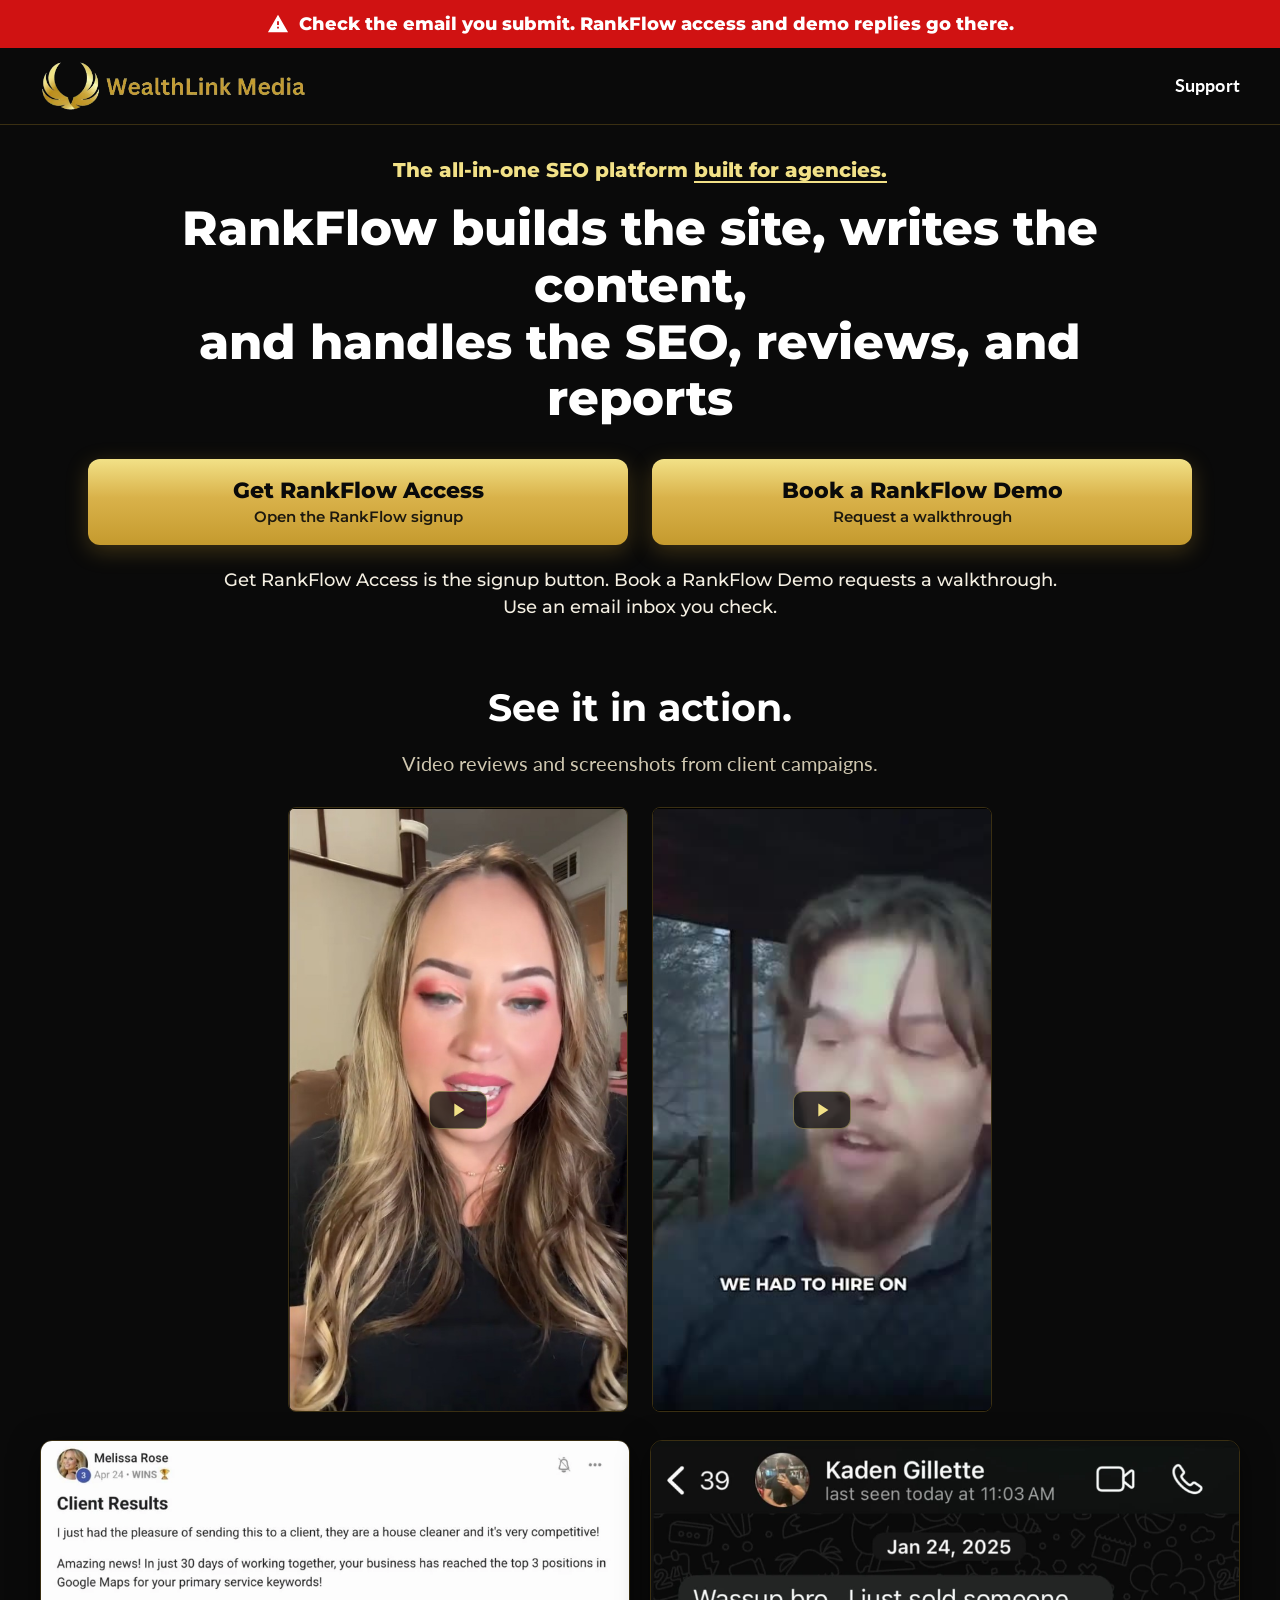
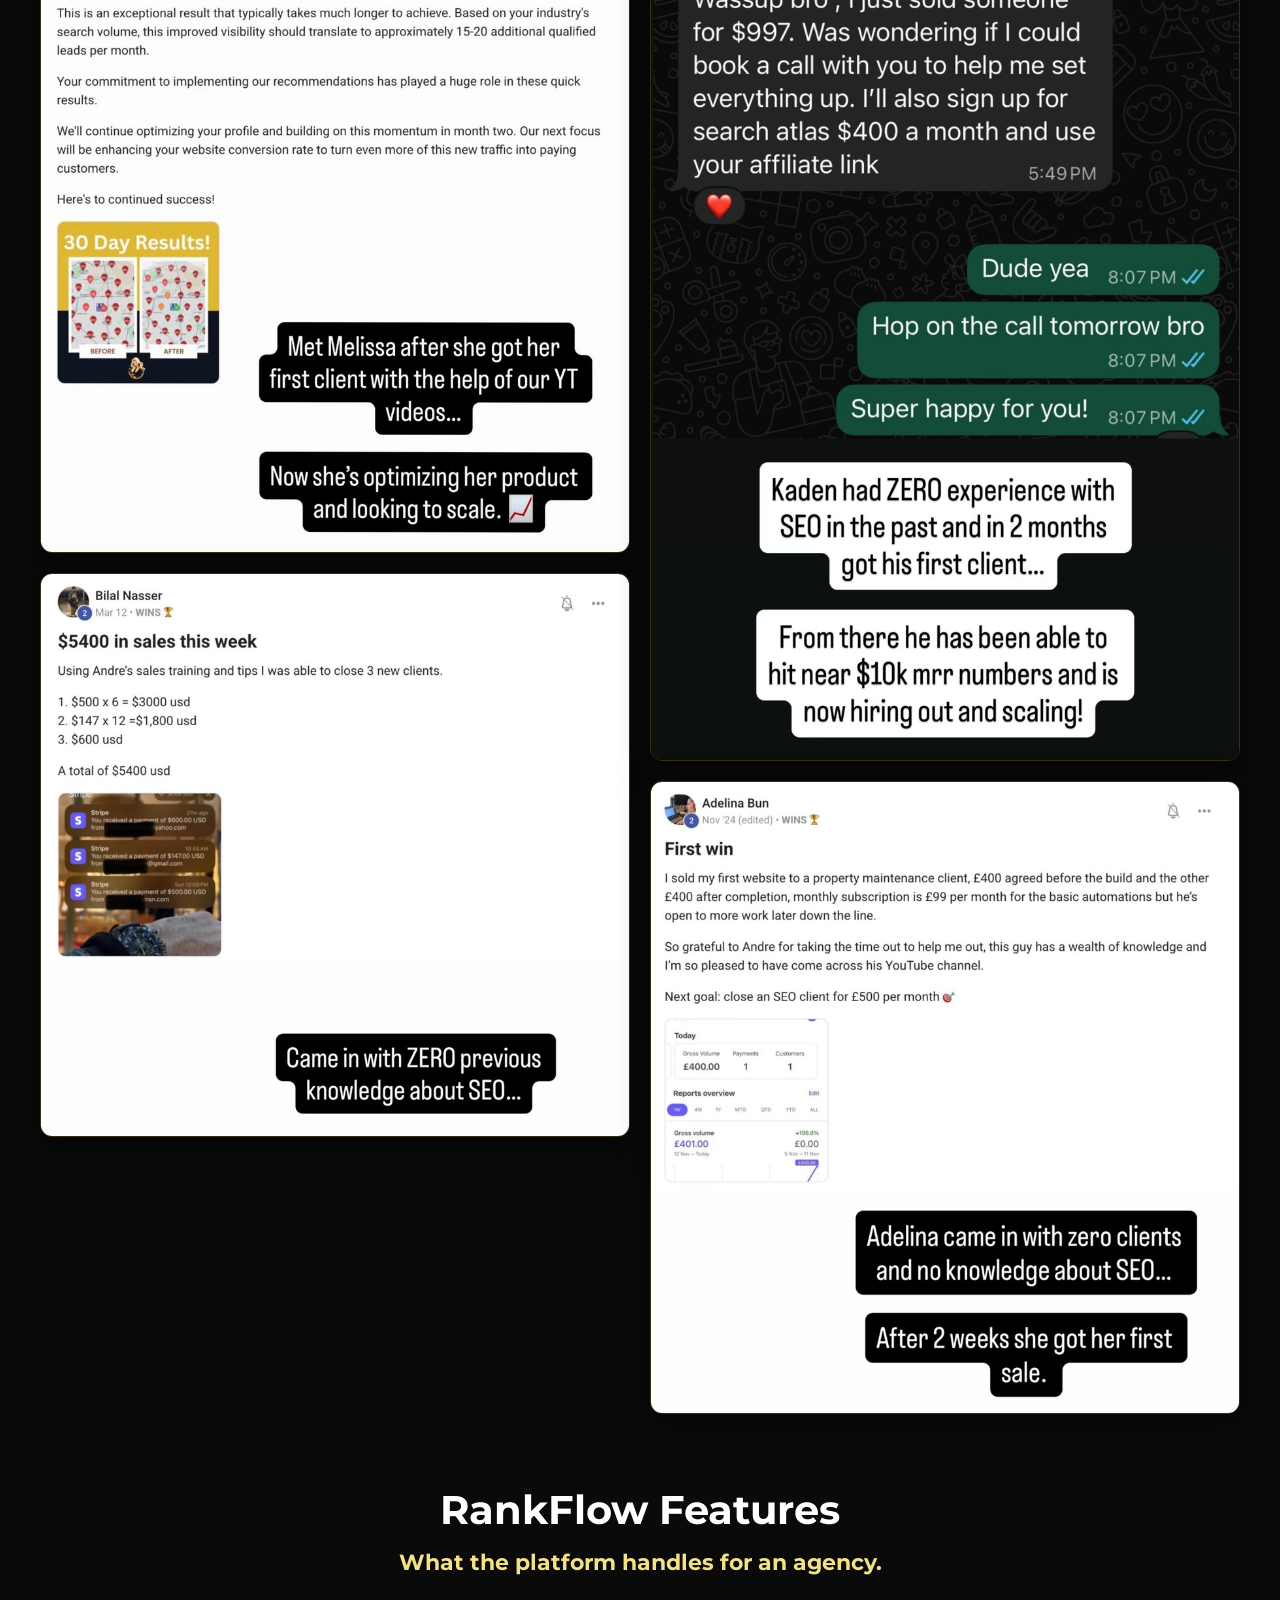
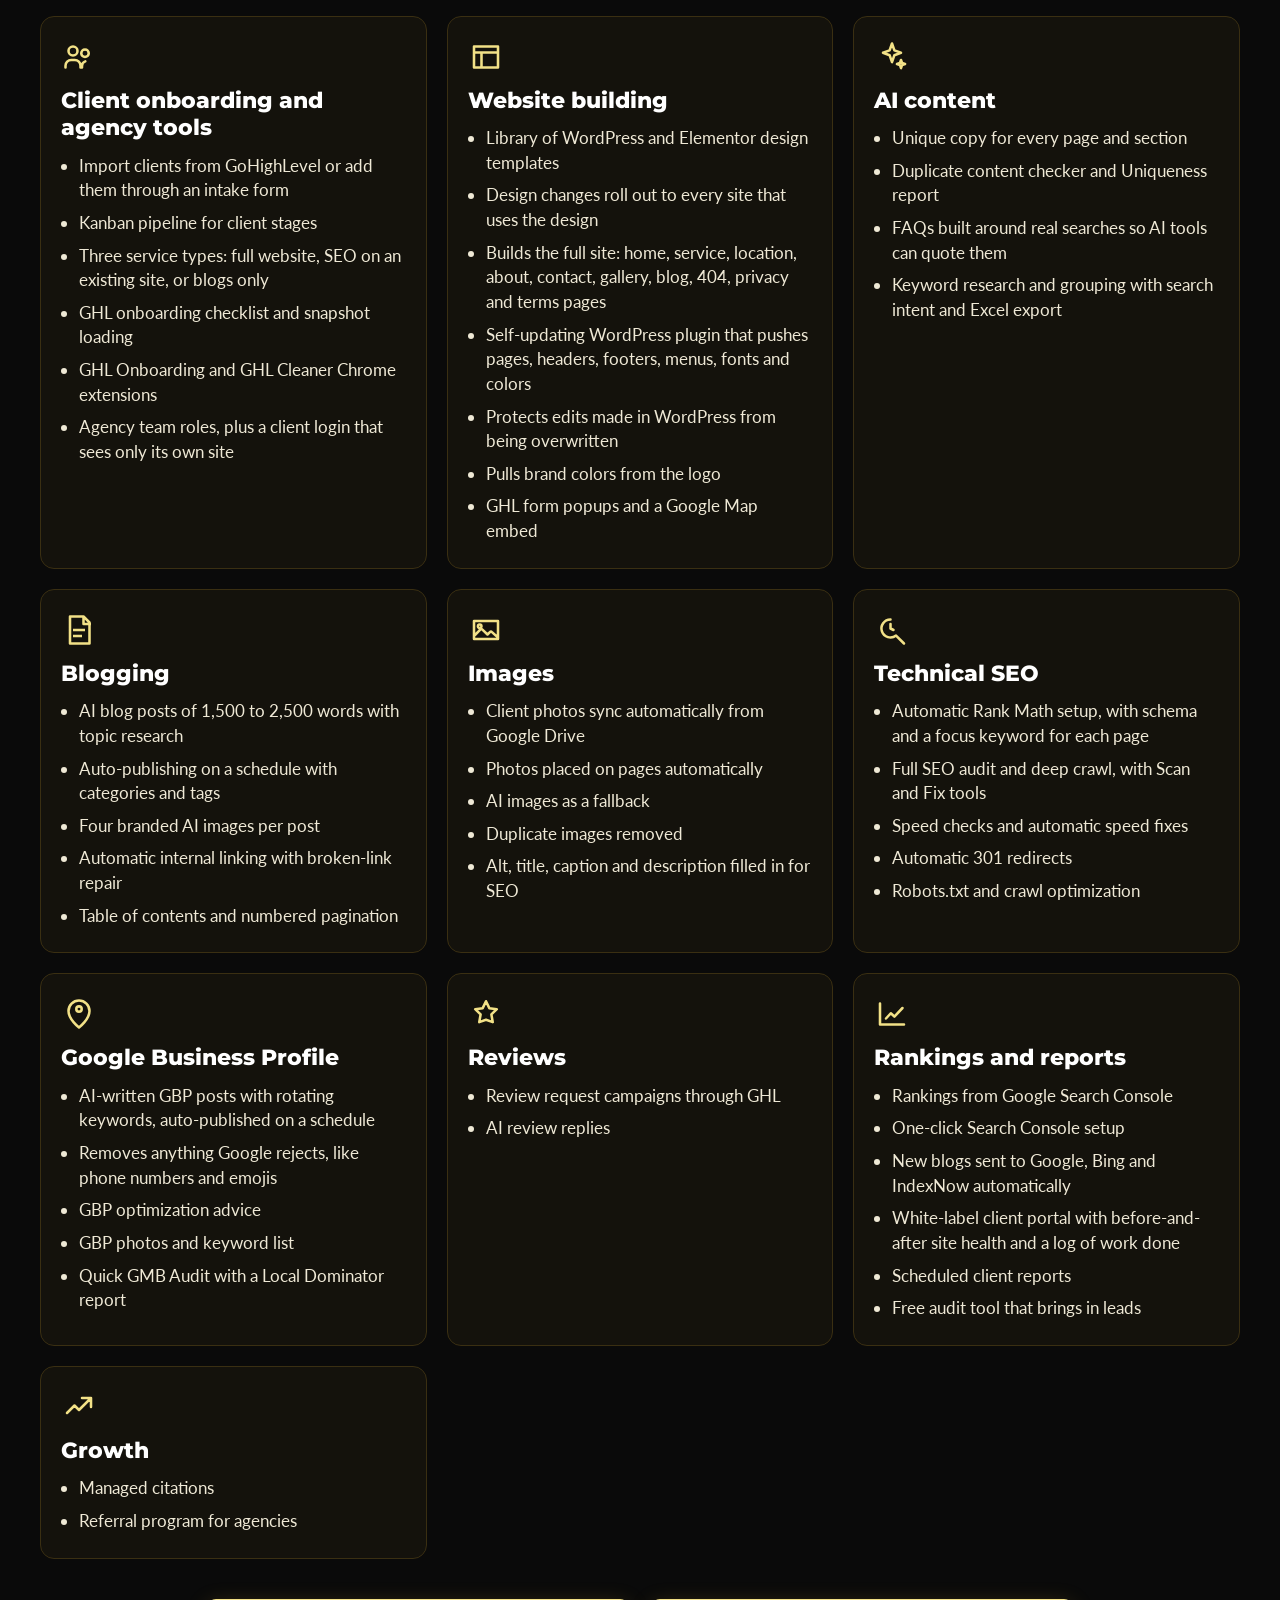
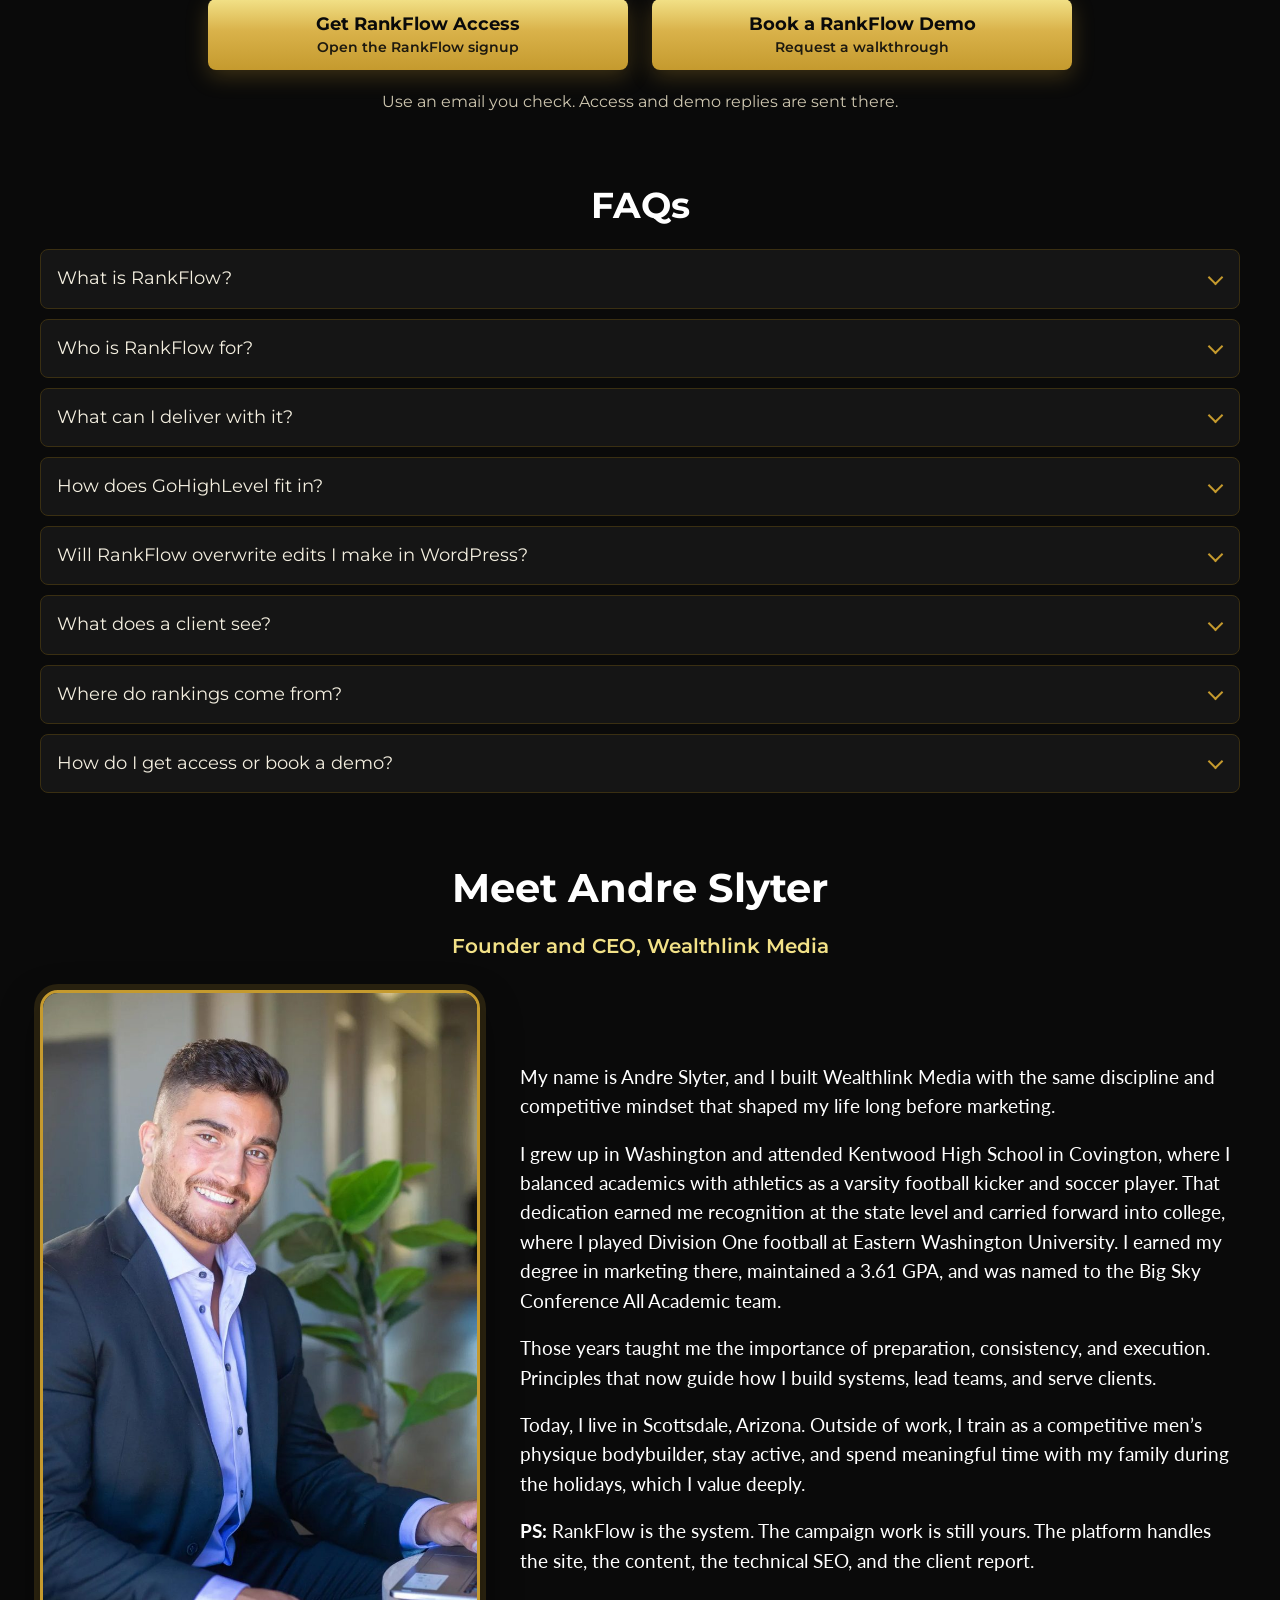
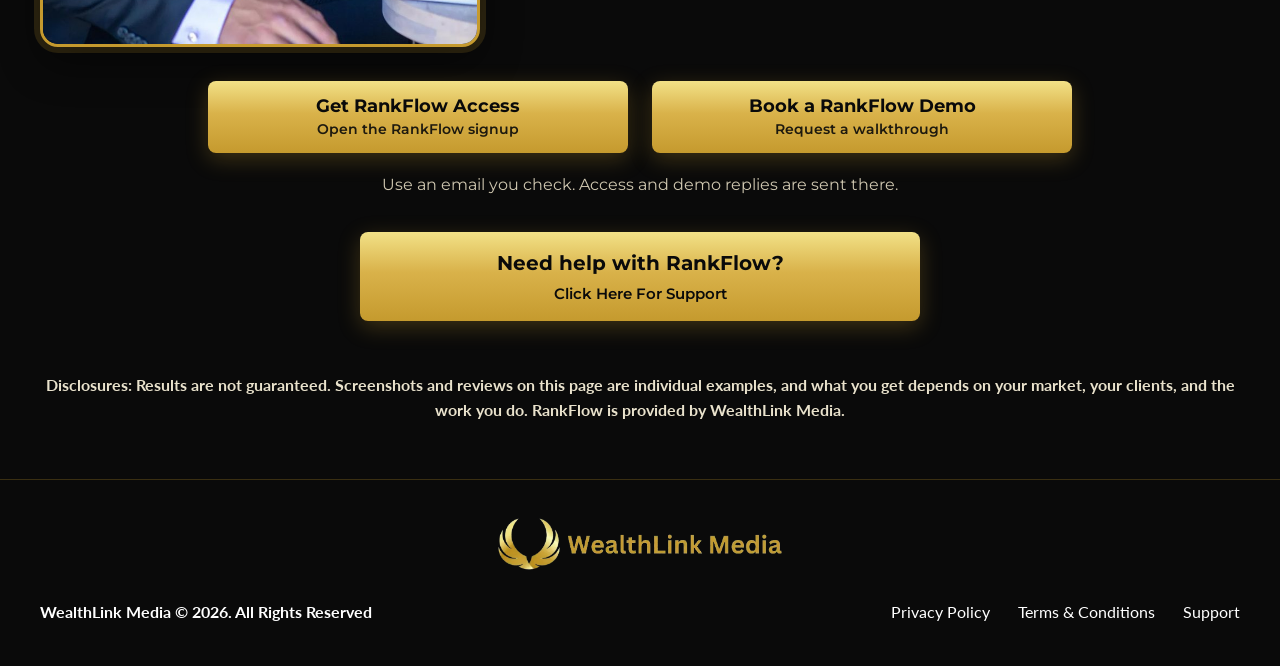
==== commit 6c121827: "Point RankFlow access at the app and use both client reviews Get RankFlow Access opens https://app.r" ====
--- a/main.html
+++ b/main.html
@@ -37,7 +37,7 @@
     <p class="hero-kicker">The all-in-one SEO platform <u>built for agencies.</u></p>
     <h1><span class="h1-line">RankFlow builds the site, writes the content,</span> <span class="h1-line">and handles the SEO, reviews, and reports</span></h1>
     <div class="cta-pair">
-      <a class="btn cta-btn" data-cta="rankflow" href="#">
+      <a class="btn cta-btn" data-cta="rankflow" href="https://app.rankflowseo.ai/" target="_blank" rel="noopener">
         <span class="b1">Get RankFlow Access</span><span class="b2">Open the RankFlow signup</span></a>
       <a class="btn cta-btn" data-cta="demo" href="support.html">
         <span class="b1">Book a RankFlow Demo</span><span class="b2">Request a walkthrough</span></a>
@@ -196,7 +196,7 @@
   </section>
 
   <div class="cta-pair" style="margin-top:40px">
-    <a class="btn cta-btn" data-cta="rankflow" href="#">
+    <a class="btn cta-btn" data-cta="rankflow" href="https://app.rankflowseo.ai/" target="_blank" rel="noopener">
       <span class="b1">Get RankFlow Access</span><span class="b2">Open the RankFlow signup</span></a>
     <a class="btn cta-btn" data-cta="demo" href="support.html">
       <span class="b1">Book a RankFlow Demo</span><span class="b2">Request a walkthrough</span></a>
@@ -239,7 +239,7 @@
   </section>
 
   <div class="cta-pair" style="margin-top:34px">
-    <a class="btn cta-btn" data-cta="rankflow" href="#">
+    <a class="btn cta-btn" data-cta="rankflow" href="https://app.rankflowseo.ai/" target="_blank" rel="noopener">
       <span class="b1">Get RankFlow Access</span><span class="b2">Open the RankFlow signup</span></a>
     <a class="btn cta-btn" data-cta="demo" href="support.html">
       <span class="b1">Book a RankFlow Demo</span><span class="b2">Request a walkthrough</span></a>
--- a/css/style.css
+++ b/css/style.css
@@ -127,7 +127,7 @@
 .sec-title.sm{font-size:40px}
 .sec-sub{text-align:center;font-size:20px;color:var(--muted);margin:0 0 28px}
 
-.video-grid{display:grid;grid-template-columns:repeat(2,minmax(0,340px));justify-content:center;gap:24px;margin:0 auto}
+.video-grid{display:grid;grid-template-columns:repeat(2,minmax(0,340px));justify-content:center;gap:24px;margin:28px auto 0}
 .vthumb{position:relative;display:block;width:100%;aspect-ratio:9/16;padding:0;border:1px solid var(--line);border-radius:8px;overflow:hidden;
   background:#000;cursor:pointer}
 .vthumb img{width:100%;height:100%;object-fit:contain;object-position:center;background:#000;transition:transform .3s ease}
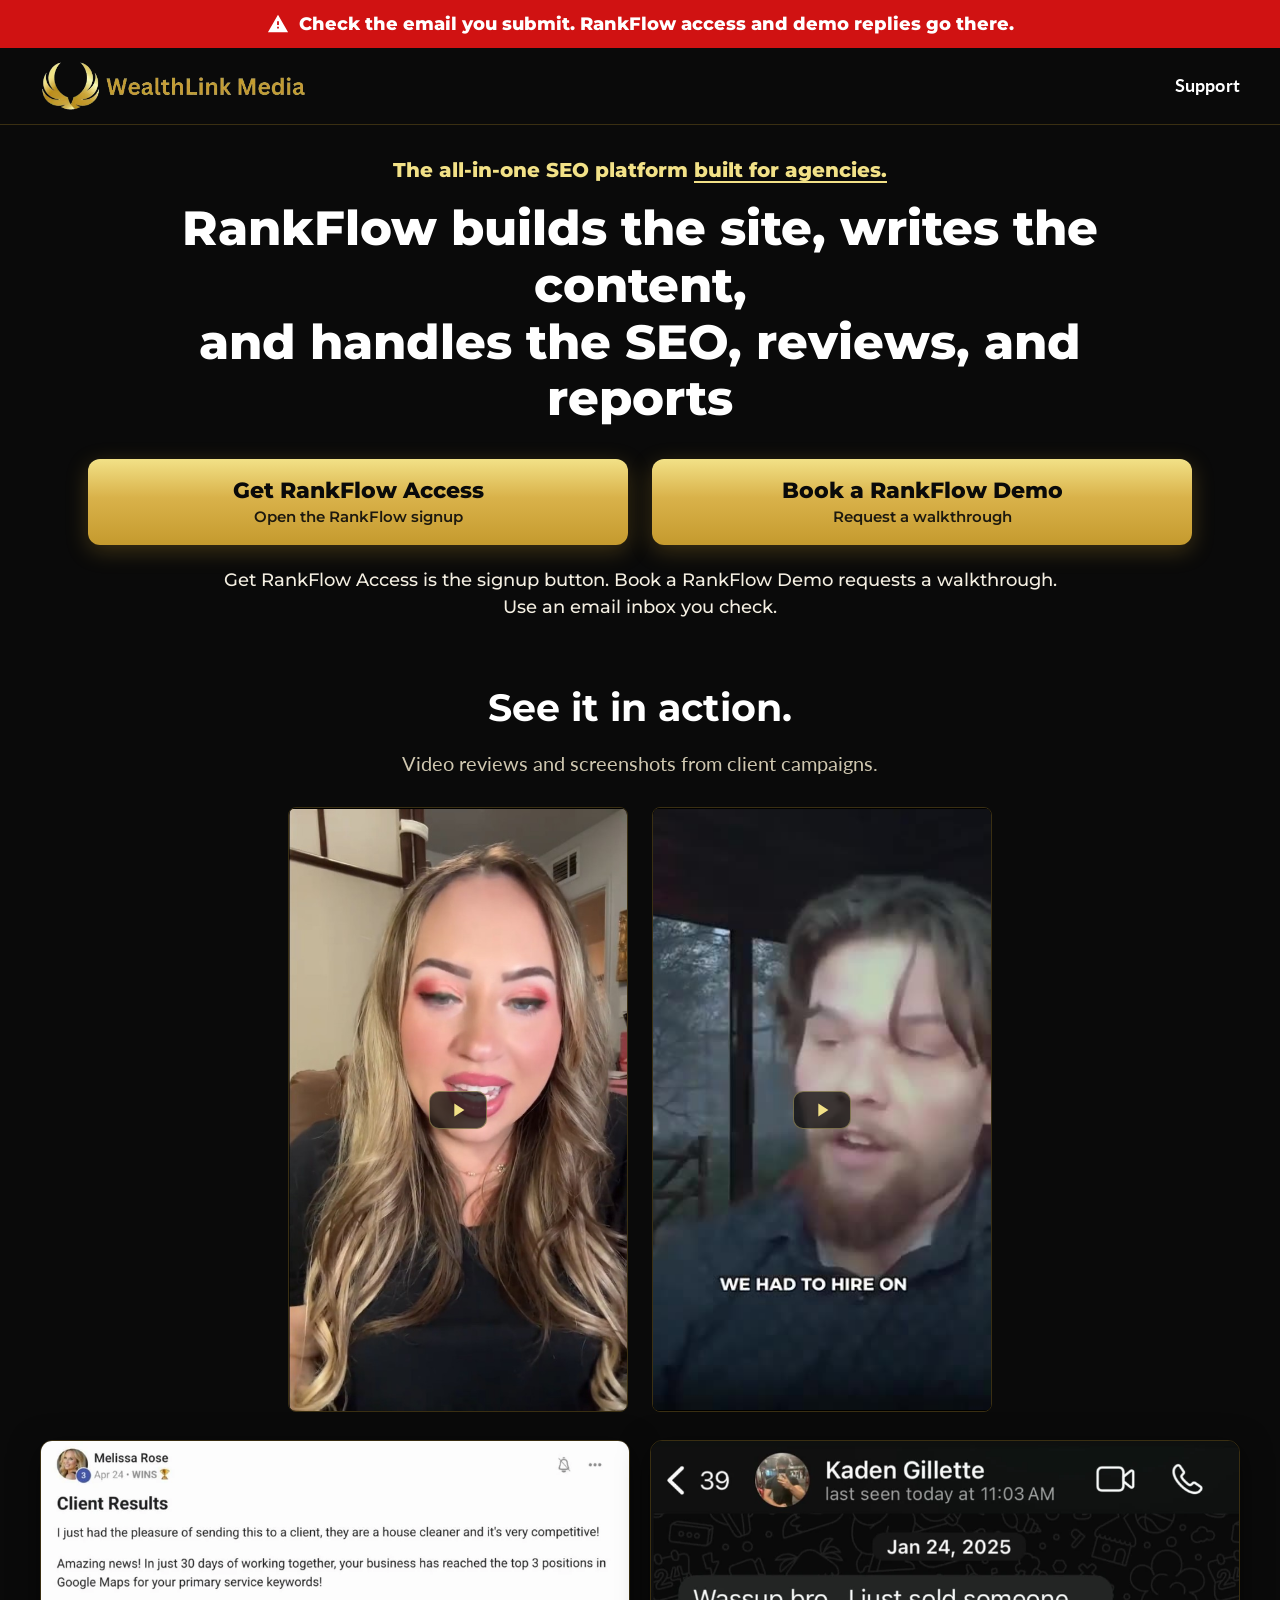
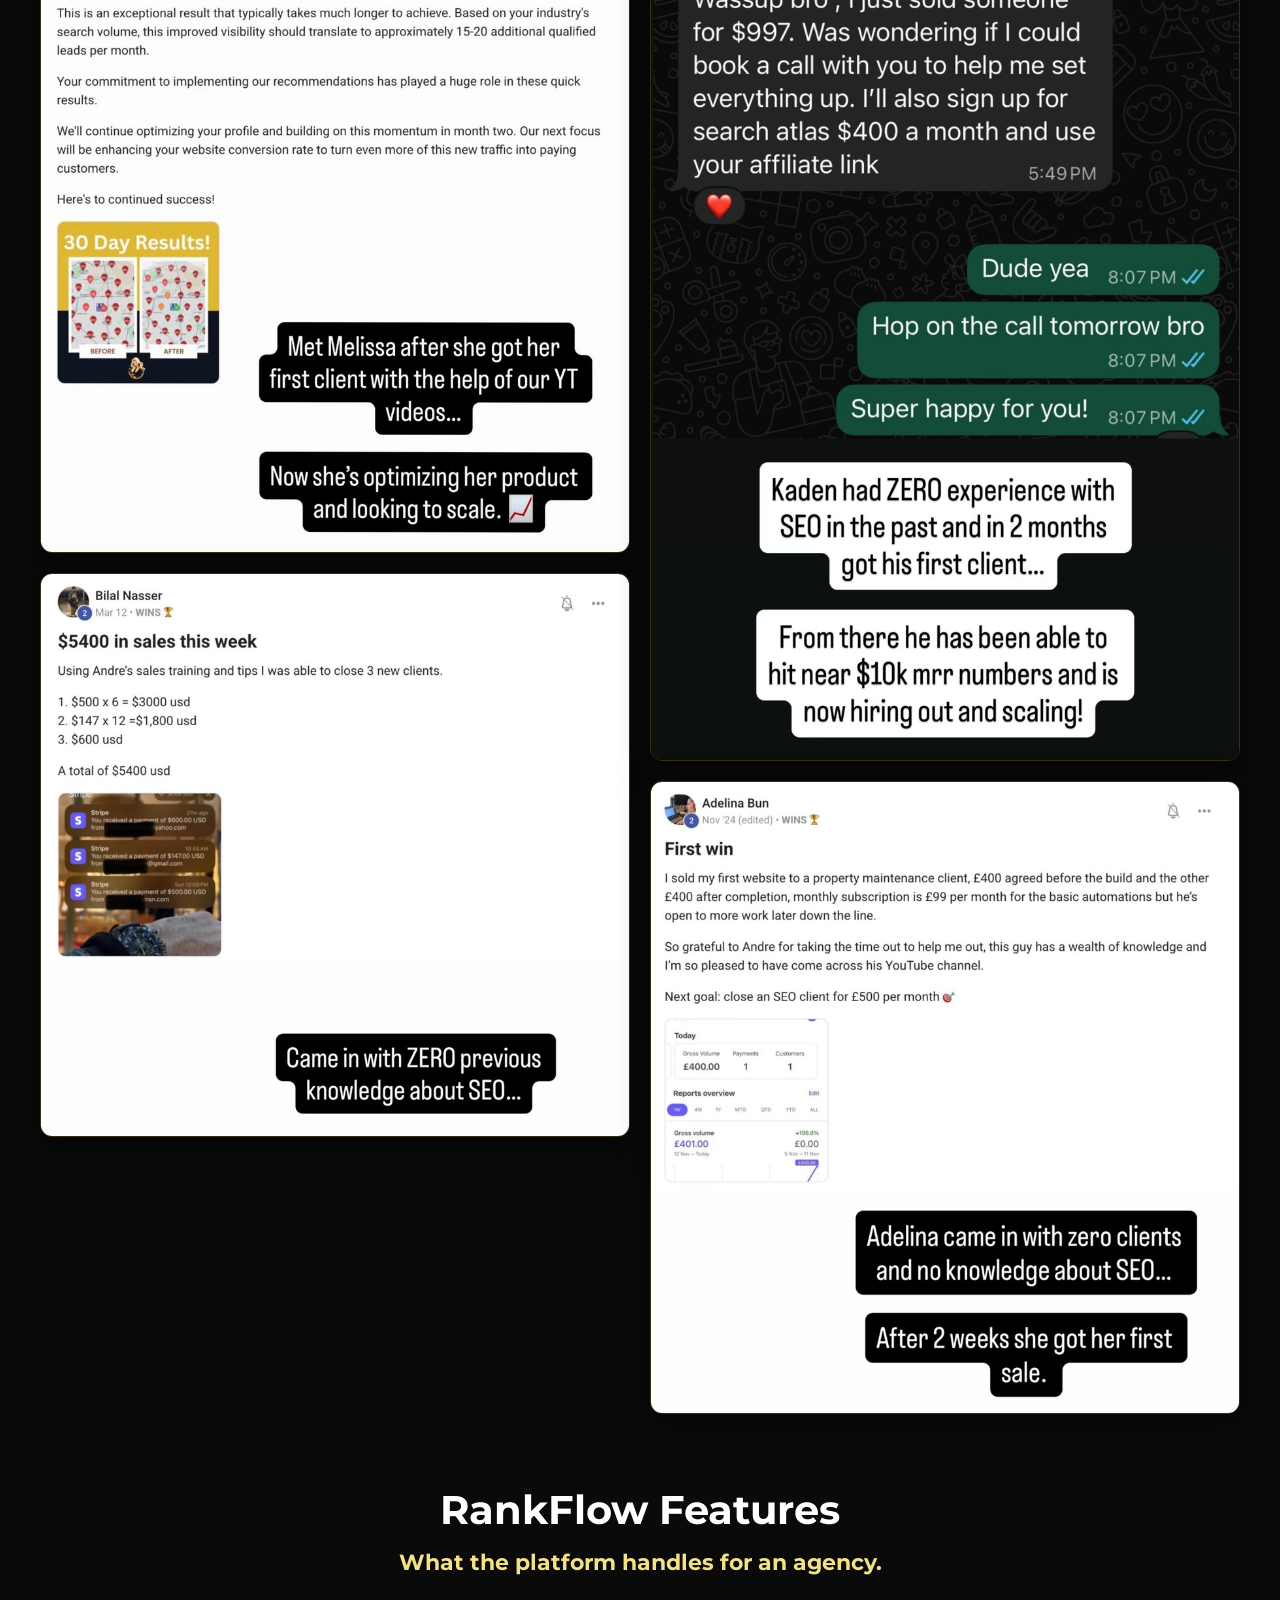
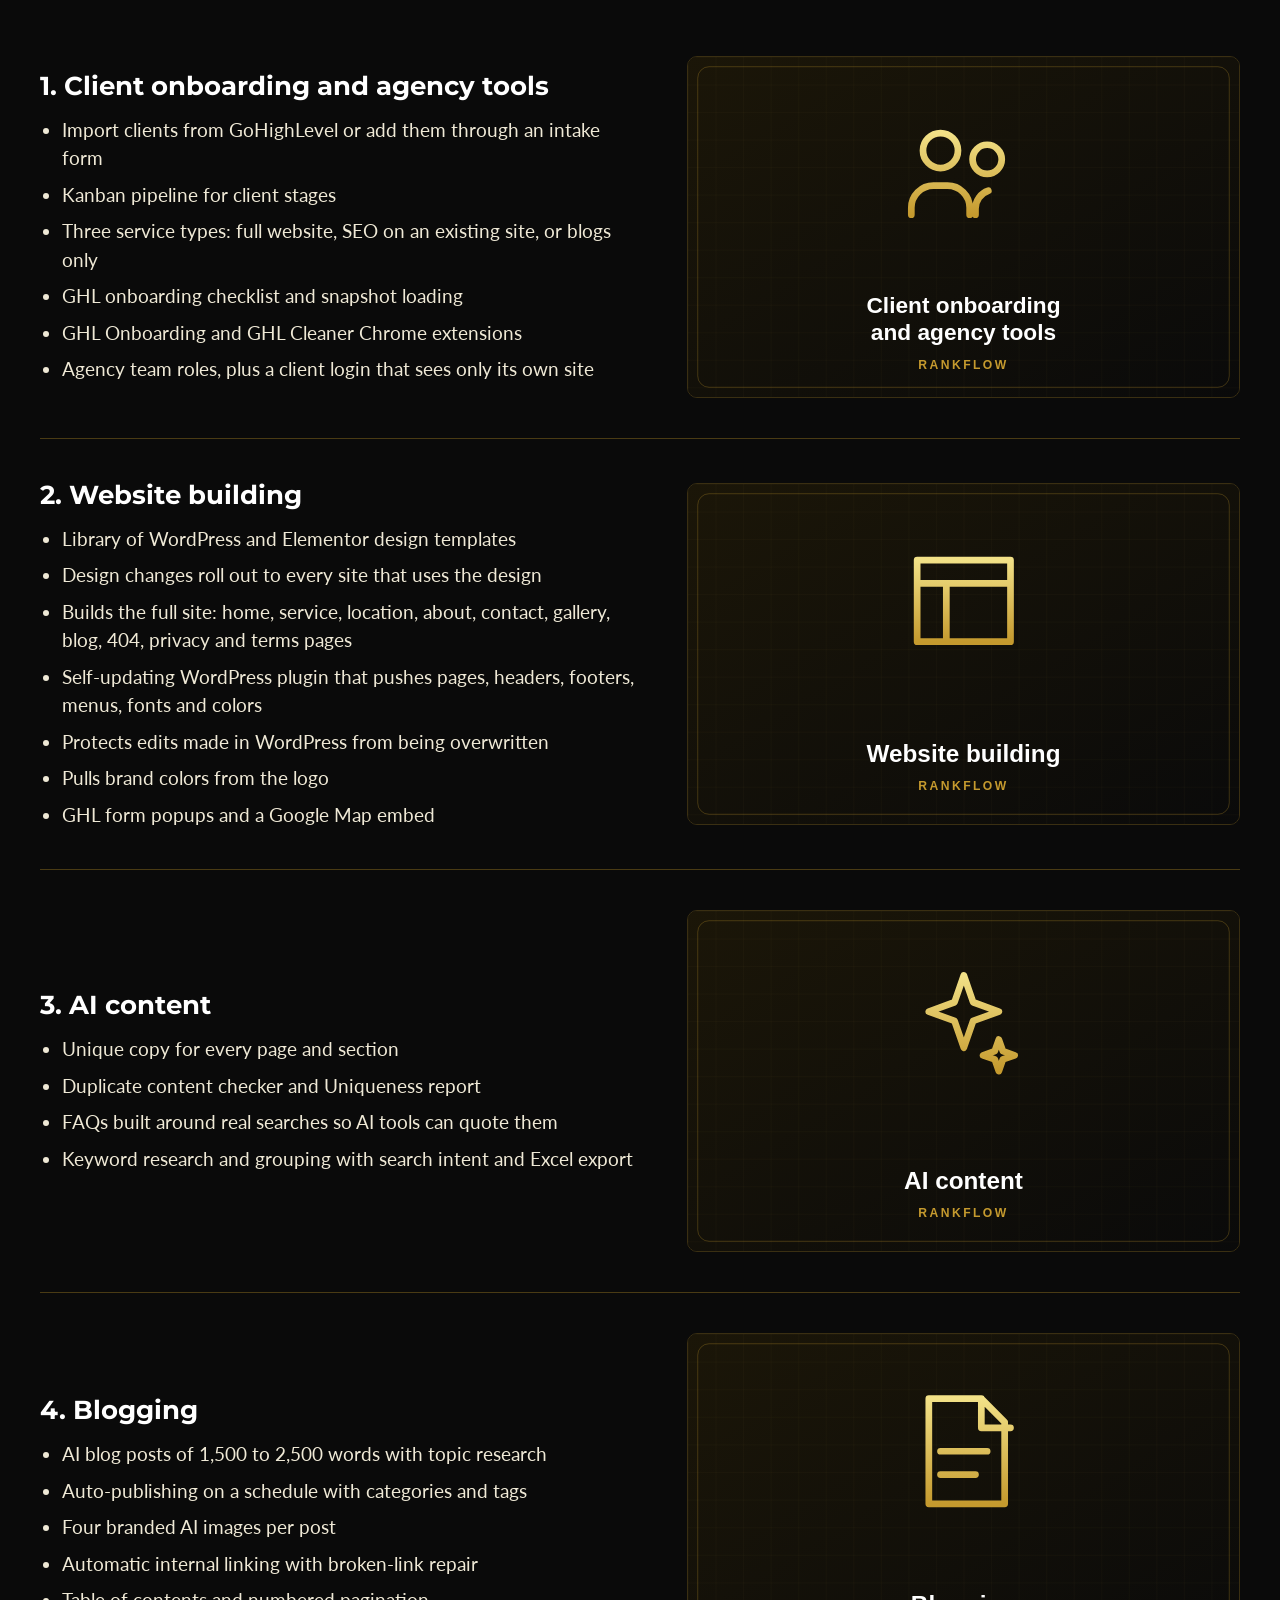
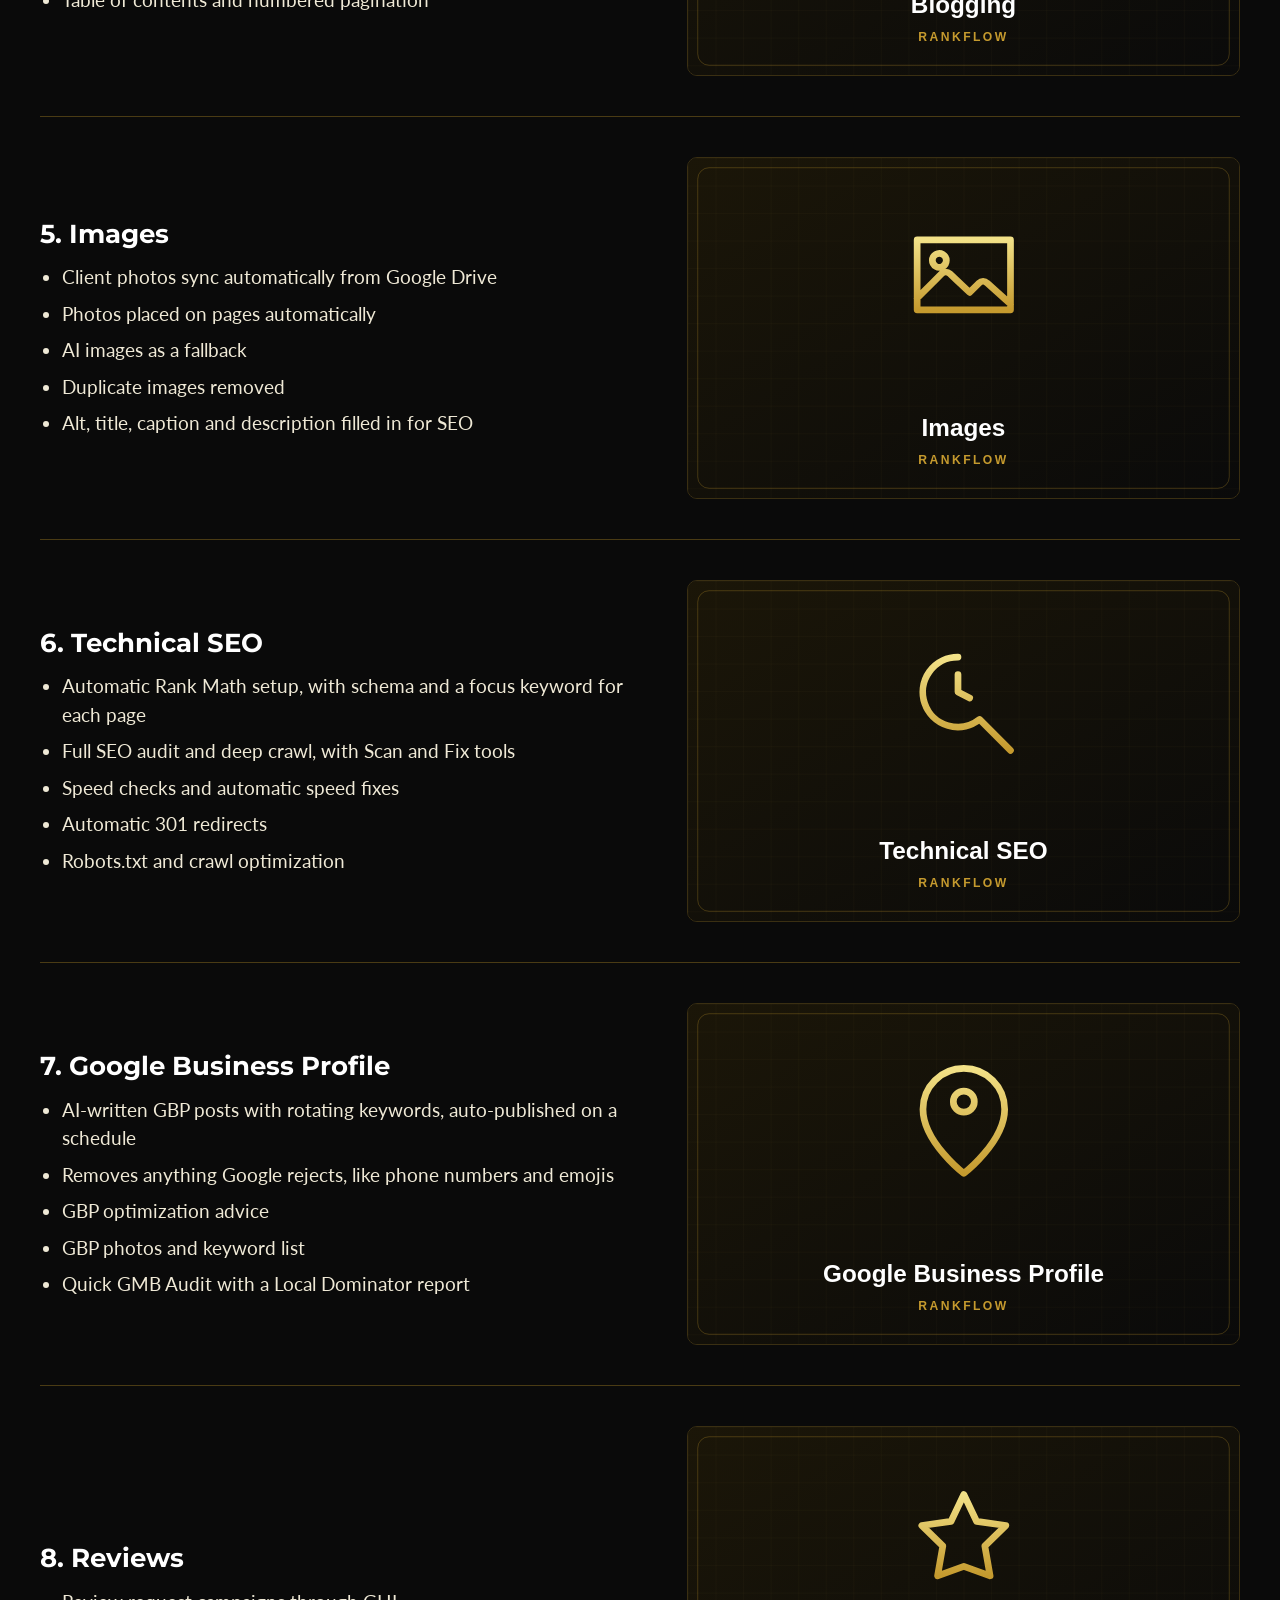
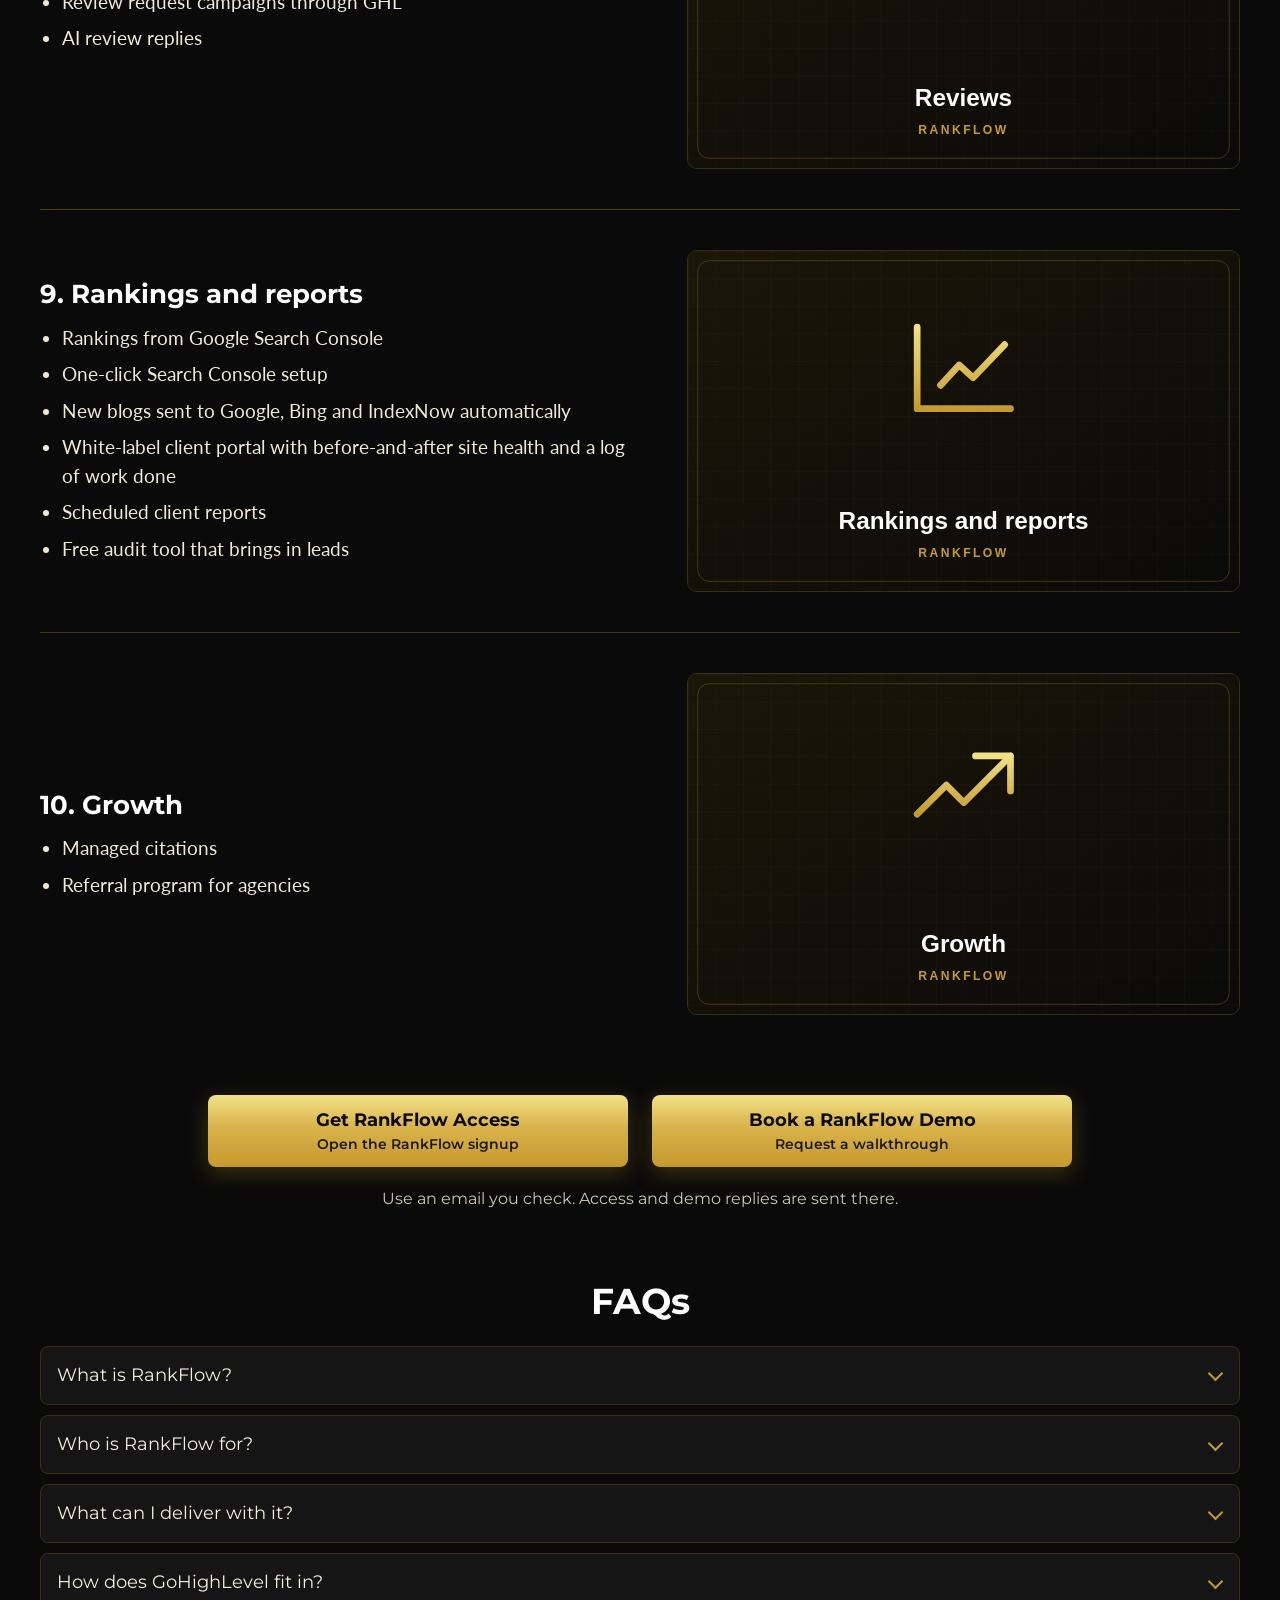
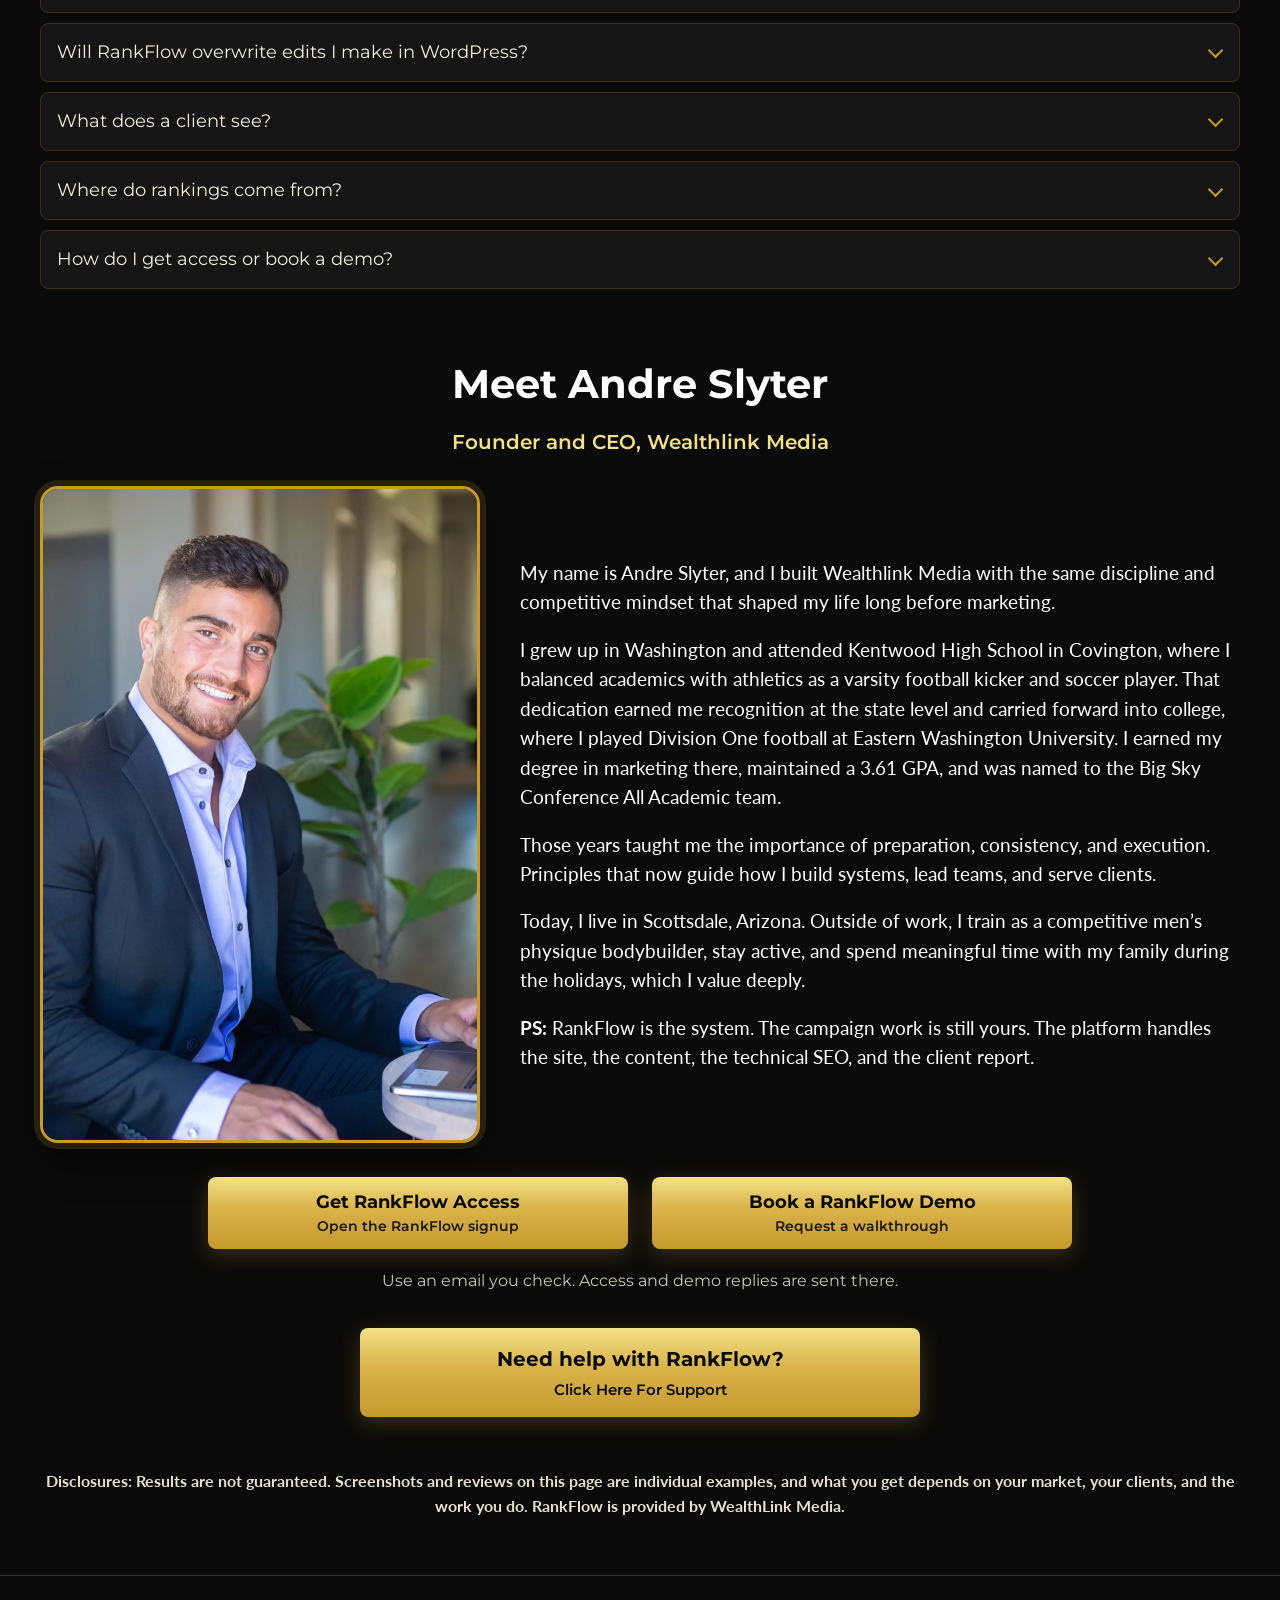
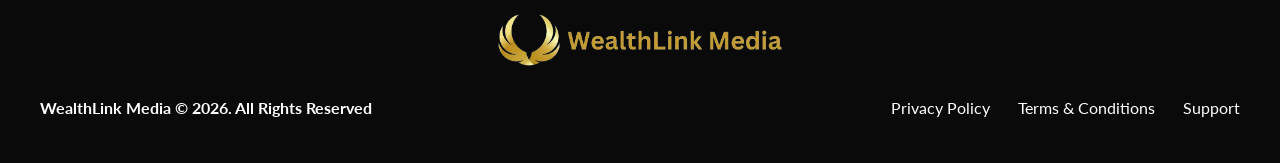
==== commit 01e87703: "Lay out RankFlow features as full-width bonus rows Each category is a numbered heading and bullet li" ====
--- a/main.html
+++ b/main.html
@@ -85,113 +85,113 @@
     <p class="worth">What the platform handles for an agency.</p>
   </section>
 
-  <section class="rf-grid" aria-label="RankFlow features">
-    <article class="rf-card">
-      <svg class="rf-icon" viewBox="0 0 24 24" aria-hidden="true"><path d="M8 11a3 3 0 1 0-3-3 3 3 0 0 0 3 3zm8 1a2.5 2.5 0 1 0-2.5-2.5A2.5 2.5 0 0 0 16 12zM3 19v-1.2A3.8 3.8 0 0 1 6.8 14h2.4A3.8 3.8 0 0 1 13 17.8V19M14 19v-1a3.2 3.2 0 0 1 2.2-3.1" fill="none" stroke="currentColor" stroke-width="1.7" stroke-linecap="round" stroke-linejoin="round"/></svg>
-      <h2>Client onboarding and agency tools</h2>
-      <ul>
-        <li>Import clients from GoHighLevel or add them through an intake form</li>
-        <li>Kanban pipeline for client stages</li>
-        <li>Three service types: full website, SEO on an existing site, or blogs only</li>
-        <li>GHL onboarding checklist and snapshot loading</li>
-        <li>GHL Onboarding and GHL Cleaner Chrome extensions</li>
-        <li>Agency team roles, plus a client login that sees only its own site</li>
-      </ul>
-    </article>
-    <article class="rf-card">
-      <svg class="rf-icon" viewBox="0 0 24 24" aria-hidden="true"><path d="M4 5h16v14H4zM4 9h16M9 9v10" fill="none" stroke="currentColor" stroke-width="1.7" stroke-linejoin="round"/></svg>
-      <h2>Website building</h2>
-      <ul>
-        <li>Library of WordPress and Elementor design templates</li>
-        <li>Design changes roll out to every site that uses the design</li>
-        <li>Builds the full site: home, service, location, about, contact, gallery, blog, 404, privacy and terms pages</li>
-        <li>Self-updating WordPress plugin that pushes pages, headers, footers, menus, fonts and colors</li>
-        <li>Protects edits made in WordPress from being overwritten</li>
-        <li>Pulls brand colors from the logo</li>
-        <li>GHL form popups and a Google Map embed</li>
-      </ul>
-    </article>
-    <article class="rf-card">
-      <svg class="rf-icon" viewBox="0 0 24 24" aria-hidden="true"><path d="M12 3l1.6 4.6L18 9.2l-4.4 1.6L12 15.4l-1.6-4.6L6 9.2l4.4-1.6zM18 14l.7 2 2 .7-2 .7-.7 2-.7-2-2-.7 2-.7z" fill="none" stroke="currentColor" stroke-width="1.7" stroke-linejoin="round"/></svg>
-      <h2>AI content</h2>
-      <ul>
-        <li>Unique copy for every page and section</li>
-        <li>Duplicate content checker and Uniqueness report</li>
-        <li>FAQs built around real searches so AI tools can quote them</li>
-        <li>Keyword research and grouping with search intent and Excel export</li>
-      </ul>
-    </article>
-    <article class="rf-card">
-      <svg class="rf-icon" viewBox="0 0 24 24" aria-hidden="true"><path d="M6 3h9l4 4v14H6zM15 3v5h5M8 12h8M8 16h6" fill="none" stroke="currentColor" stroke-width="1.7" stroke-linejoin="round"/></svg>
-      <h2>Blogging</h2>
-      <ul>
-        <li>AI blog posts of 1,500 to 2,500 words with topic research</li>
-        <li>Auto-publishing on a schedule with categories and tags</li>
-        <li>Four branded AI images per post</li>
-        <li>Automatic internal linking with broken-link repair</li>
-        <li>Table of contents and numbered pagination</li>
-      </ul>
-    </article>
-    <article class="rf-card">
-      <svg class="rf-icon" viewBox="0 0 24 24" aria-hidden="true"><path d="M4 6h16v12H4zM4 16l4.2-4.2a1 1 0 0 1 1.4 0L13 15l1.6-1.6a1 1 0 0 1 1.4 0L20 17M9 9.5a1.2 1.2 0 1 0 0 .01" fill="none" stroke="currentColor" stroke-width="1.7" stroke-linejoin="round"/></svg>
-      <h2>Images</h2>
-      <ul>
-        <li>Client photos sync automatically from Google Drive</li>
-        <li>Photos placed on pages automatically</li>
-        <li>AI images as a fallback</li>
-        <li>Duplicate images removed</li>
-        <li>Alt, title, caption and description filled in for SEO</li>
-      </ul>
-    </article>
-    <article class="rf-card">
-      <svg class="rf-icon" viewBox="0 0 24 24" aria-hidden="true"><path d="M11 5a6 6 0 1 0 3.7 10.7L20 21M11 8v3l2 1" fill="none" stroke="currentColor" stroke-width="1.7" stroke-linecap="round" stroke-linejoin="round"/></svg>
-      <h2>Technical SEO</h2>
-      <ul>
-        <li>Automatic Rank Math setup, with schema and a focus keyword for each page</li>
-        <li>Full SEO audit and deep crawl, with Scan and Fix tools</li>
-        <li>Speed checks and automatic speed fixes</li>
-        <li>Automatic 301 redirects</li>
-        <li>Robots.txt and crawl optimization</li>
-      </ul>
-    </article>
-    <article class="rf-card">
-      <svg class="rf-icon" viewBox="0 0 24 24" aria-hidden="true"><path d="M12 21s7-5.4 7-11a7 7 0 1 0-14 0c0 5.6 7 11 7 11zM12 10.5a1.8 1.8 0 1 0-1.8-1.8A1.8 1.8 0 0 0 12 10.5z" fill="none" stroke="currentColor" stroke-width="1.7" stroke-linejoin="round"/></svg>
-      <h2>Google Business Profile</h2>
-      <ul>
-        <li>AI-written GBP posts with rotating keywords, auto-published on a schedule</li>
-        <li>Removes anything Google rejects, like phone numbers and emojis</li>
-        <li>GBP optimization advice</li>
-        <li>GBP photos and keyword list</li>
-        <li>Quick GMB Audit with a Local Dominator report</li>
-      </ul>
-    </article>
-    <article class="rf-card">
-      <svg class="rf-icon" viewBox="0 0 24 24" aria-hidden="true"><path d="M12 3.5l2.2 4.6 5 .7-3.6 3.5.9 5.1L12 15.8 7.5 17.4l.9-5.1L4.8 8.8l5-.7z" fill="none" stroke="currentColor" stroke-width="1.7" stroke-linejoin="round"/></svg>
-      <h2>Reviews</h2>
-      <ul>
-        <li>Review request campaigns through GHL</li>
-        <li>AI review replies</li>
-      </ul>
-    </article>
-    <article class="rf-card">
-      <svg class="rf-icon" viewBox="0 0 24 24" aria-hidden="true"><path d="M4 19V5M4 19h16M8 15l3.2-3.5 2.4 2.2L19 8" fill="none" stroke="currentColor" stroke-width="1.7" stroke-linecap="round" stroke-linejoin="round"/></svg>
-      <h2>Rankings and reports</h2>
-      <ul>
-        <li>Rankings from Google Search Console</li>
-        <li>One-click Search Console setup</li>
-        <li>New blogs sent to Google, Bing and IndexNow automatically</li>
-        <li>White-label client portal with before-and-after site health and a log of work done</li>
-        <li>Scheduled client reports</li>
-        <li>Free audit tool that brings in leads</li>
-      </ul>
-    </article>
-    <article class="rf-card">
-      <svg class="rf-icon" viewBox="0 0 24 24" aria-hidden="true"><path d="M4 16l5-5 3 3 8-8M14 6h6v6" fill="none" stroke="currentColor" stroke-width="1.7" stroke-linecap="round" stroke-linejoin="round"/></svg>
-      <h2>Growth</h2>
-      <ul>
-        <li>Managed citations</li>
-        <li>Referral program for agencies</li>
-      </ul>
+  <section class="bonuses" aria-label="RankFlow features">
+    <article class="bonus">
+      <div class="copy"><h3>1. Client onboarding and agency tools</h3>
+        <ul>
+          <li>Import clients from GoHighLevel or add them through an intake form</li>
+          <li>Kanban pipeline for client stages</li>
+          <li>Three service types: full website, SEO on an existing site, or blogs only</li>
+          <li>GHL onboarding checklist and snapshot loading</li>
+          <li>GHL Onboarding and GHL Cleaner Chrome extensions</li>
+          <li>Agency team roles, plus a client login that sees only its own site</li>
+        </ul></div>
+      <img src="assets/features/onboarding.svg" alt="Client onboarding and agency tools" width="680" height="420">
+    </article>
+    <article class="bonus">
+      <div class="copy"><h3>2. Website building</h3>
+        <ul>
+          <li>Library of WordPress and Elementor design templates</li>
+          <li>Design changes roll out to every site that uses the design</li>
+          <li>Builds the full site: home, service, location, about, contact, gallery, blog, 404, privacy and terms pages</li>
+          <li>Self-updating WordPress plugin that pushes pages, headers, footers, menus, fonts and colors</li>
+          <li>Protects edits made in WordPress from being overwritten</li>
+          <li>Pulls brand colors from the logo</li>
+          <li>GHL form popups and a Google Map embed</li>
+        </ul></div>
+      <img src="assets/features/website.svg" alt="Website building" width="680" height="420">
+    </article>
+    <article class="bonus">
+      <div class="copy"><h3>3. AI content</h3>
+        <ul>
+          <li>Unique copy for every page and section</li>
+          <li>Duplicate content checker and Uniqueness report</li>
+          <li>FAQs built around real searches so AI tools can quote them</li>
+          <li>Keyword research and grouping with search intent and Excel export</li>
+        </ul></div>
+      <img src="assets/features/ai-content.svg" alt="AI content" width="680" height="420">
+    </article>
+    <article class="bonus">
+      <div class="copy"><h3>4. Blogging</h3>
+        <ul>
+          <li>AI blog posts of 1,500 to 2,500 words with topic research</li>
+          <li>Auto-publishing on a schedule with categories and tags</li>
+          <li>Four branded AI images per post</li>
+          <li>Automatic internal linking with broken-link repair</li>
+          <li>Table of contents and numbered pagination</li>
+        </ul></div>
+      <img src="assets/features/blogging.svg" alt="Blogging" width="680" height="420">
+    </article>
+    <article class="bonus">
+      <div class="copy"><h3>5. Images</h3>
+        <ul>
+          <li>Client photos sync automatically from Google Drive</li>
+          <li>Photos placed on pages automatically</li>
+          <li>AI images as a fallback</li>
+          <li>Duplicate images removed</li>
+          <li>Alt, title, caption and description filled in for SEO</li>
+        </ul></div>
+      <img src="assets/features/images.svg" alt="Images" width="680" height="420">
+    </article>
+    <article class="bonus">
+      <div class="copy"><h3>6. Technical SEO</h3>
+        <ul>
+          <li>Automatic Rank Math setup, with schema and a focus keyword for each page</li>
+          <li>Full SEO audit and deep crawl, with Scan and Fix tools</li>
+          <li>Speed checks and automatic speed fixes</li>
+          <li>Automatic 301 redirects</li>
+          <li>Robots.txt and crawl optimization</li>
+        </ul></div>
+      <img src="assets/features/technical-seo.svg" alt="Technical SEO" width="680" height="420">
+    </article>
+    <article class="bonus">
+      <div class="copy"><h3>7. Google Business Profile</h3>
+        <ul>
+          <li>AI-written GBP posts with rotating keywords, auto-published on a schedule</li>
+          <li>Removes anything Google rejects, like phone numbers and emojis</li>
+          <li>GBP optimization advice</li>
+          <li>GBP photos and keyword list</li>
+          <li>Quick GMB Audit with a Local Dominator report</li>
+        </ul></div>
+      <img src="assets/features/gbp.svg" alt="Google Business Profile" width="680" height="420">
+    </article>
+    <article class="bonus">
+      <div class="copy"><h3>8. Reviews</h3>
+        <ul>
+          <li>Review request campaigns through GHL</li>
+          <li>AI review replies</li>
+        </ul></div>
+      <img src="assets/features/reviews.svg" alt="Reviews" width="680" height="420">
+    </article>
+    <article class="bonus">
+      <div class="copy"><h3>9. Rankings and reports</h3>
+        <ul>
+          <li>Rankings from Google Search Console</li>
+          <li>One-click Search Console setup</li>
+          <li>New blogs sent to Google, Bing and IndexNow automatically</li>
+          <li>White-label client portal with before-and-after site health and a log of work done</li>
+          <li>Scheduled client reports</li>
+          <li>Free audit tool that brings in leads</li>
+        </ul></div>
+      <img src="assets/features/rankings.svg" alt="Rankings and reports" width="680" height="420">
+    </article>
+    <article class="bonus">
+      <div class="copy"><h3>10. Growth</h3>
+        <ul>
+          <li>Managed citations</li>
+          <li>Referral program for agencies</li>
+        </ul></div>
+      <img src="assets/features/growth.svg" alt="Growth" width="680" height="420">
     </article>
   </section>
 
--- a/css/style.css
+++ b/css/style.css
@@ -148,6 +148,9 @@
 .bonus:last-child{border-bottom:0}
 .bonus h3{font-size:26px;font-weight:700;margin:0 0 12px;line-height:1.3}
 .bonus p{font-size:19px;line-height:1.5;margin:0 0 12px;color:#efe9d6}
+.bonus ul{margin:0;padding-left:22px}
+.bonus li{font-size:19px;line-height:1.5;margin:0 0 8px;color:#efe9d6}
+.bonus li:last-child{margin-bottom:0}
 .bonus .val{display:block;text-align:left;font-family:Montserrat,Arial,sans-serif;font-weight:700;font-size:20px;color:var(--gold-hi);text-decoration:underline;margin-top:6px}
 .rf-more{display:inline-flex;align-items:center;margin-top:16px;padding:11px 16px;border:2px solid var(--gold);border-radius:8px;background:transparent;color:var(--gold-hi);font-family:Montserrat,Arial,sans-serif;font-weight:700;font-size:16px;line-height:1.3;text-decoration:none}
 .rf-more:hover{background:rgba(197,154,46,.14);color:#fff}
@@ -281,7 +284,7 @@
   .bonus-head h2{font-size:28px}
   .bonus-head .worth{font-size:18px}
   .bonus h3{font-size:22px}
-  .bonus p,.step p,.contact-card p,.about-grid .txt{font-size:16.5px}
+  .bonus p,.bonus li,.step p,.contact-card p,.about-grid .txt{font-size:16.5px}
   .guarantee h2{font-size:32px;margin-top:48px}
   .guarantee .g-body{font-size:16.5px}
   .faq h2,.about h2{font-size:28px}
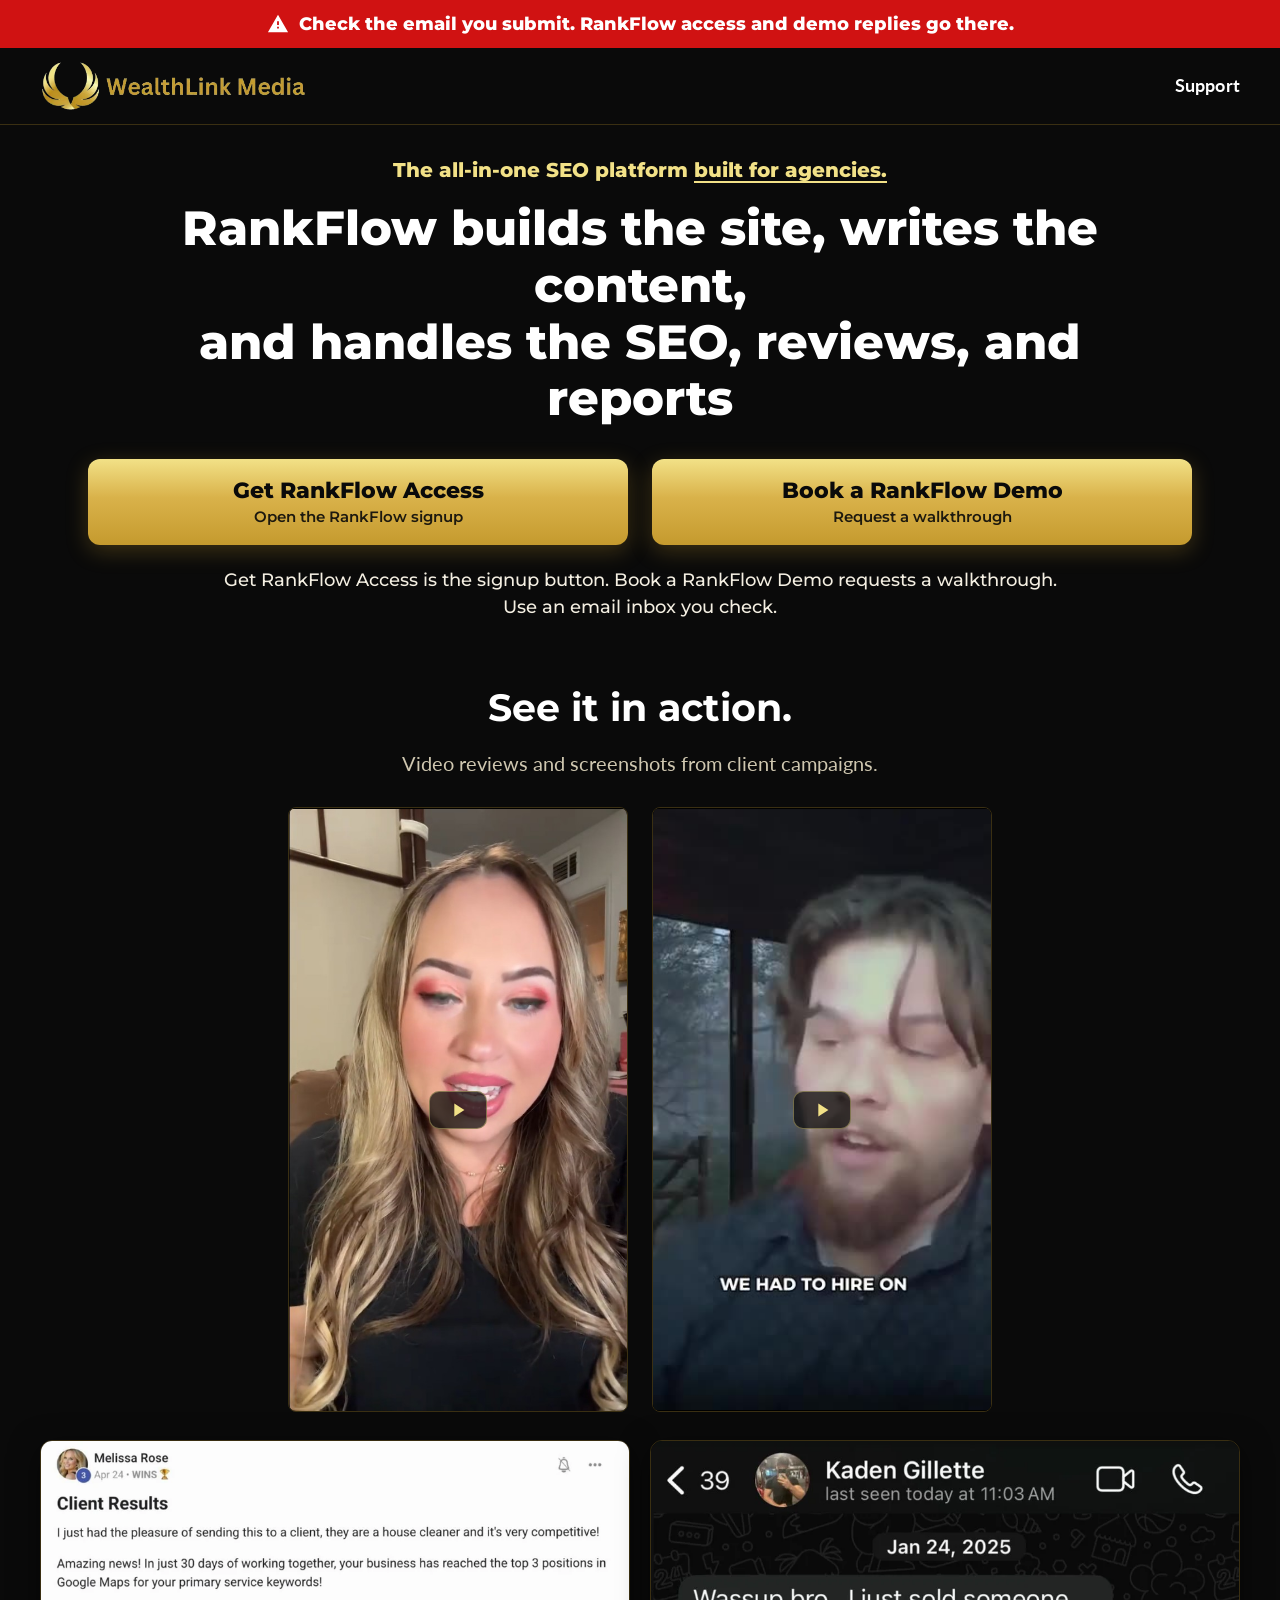
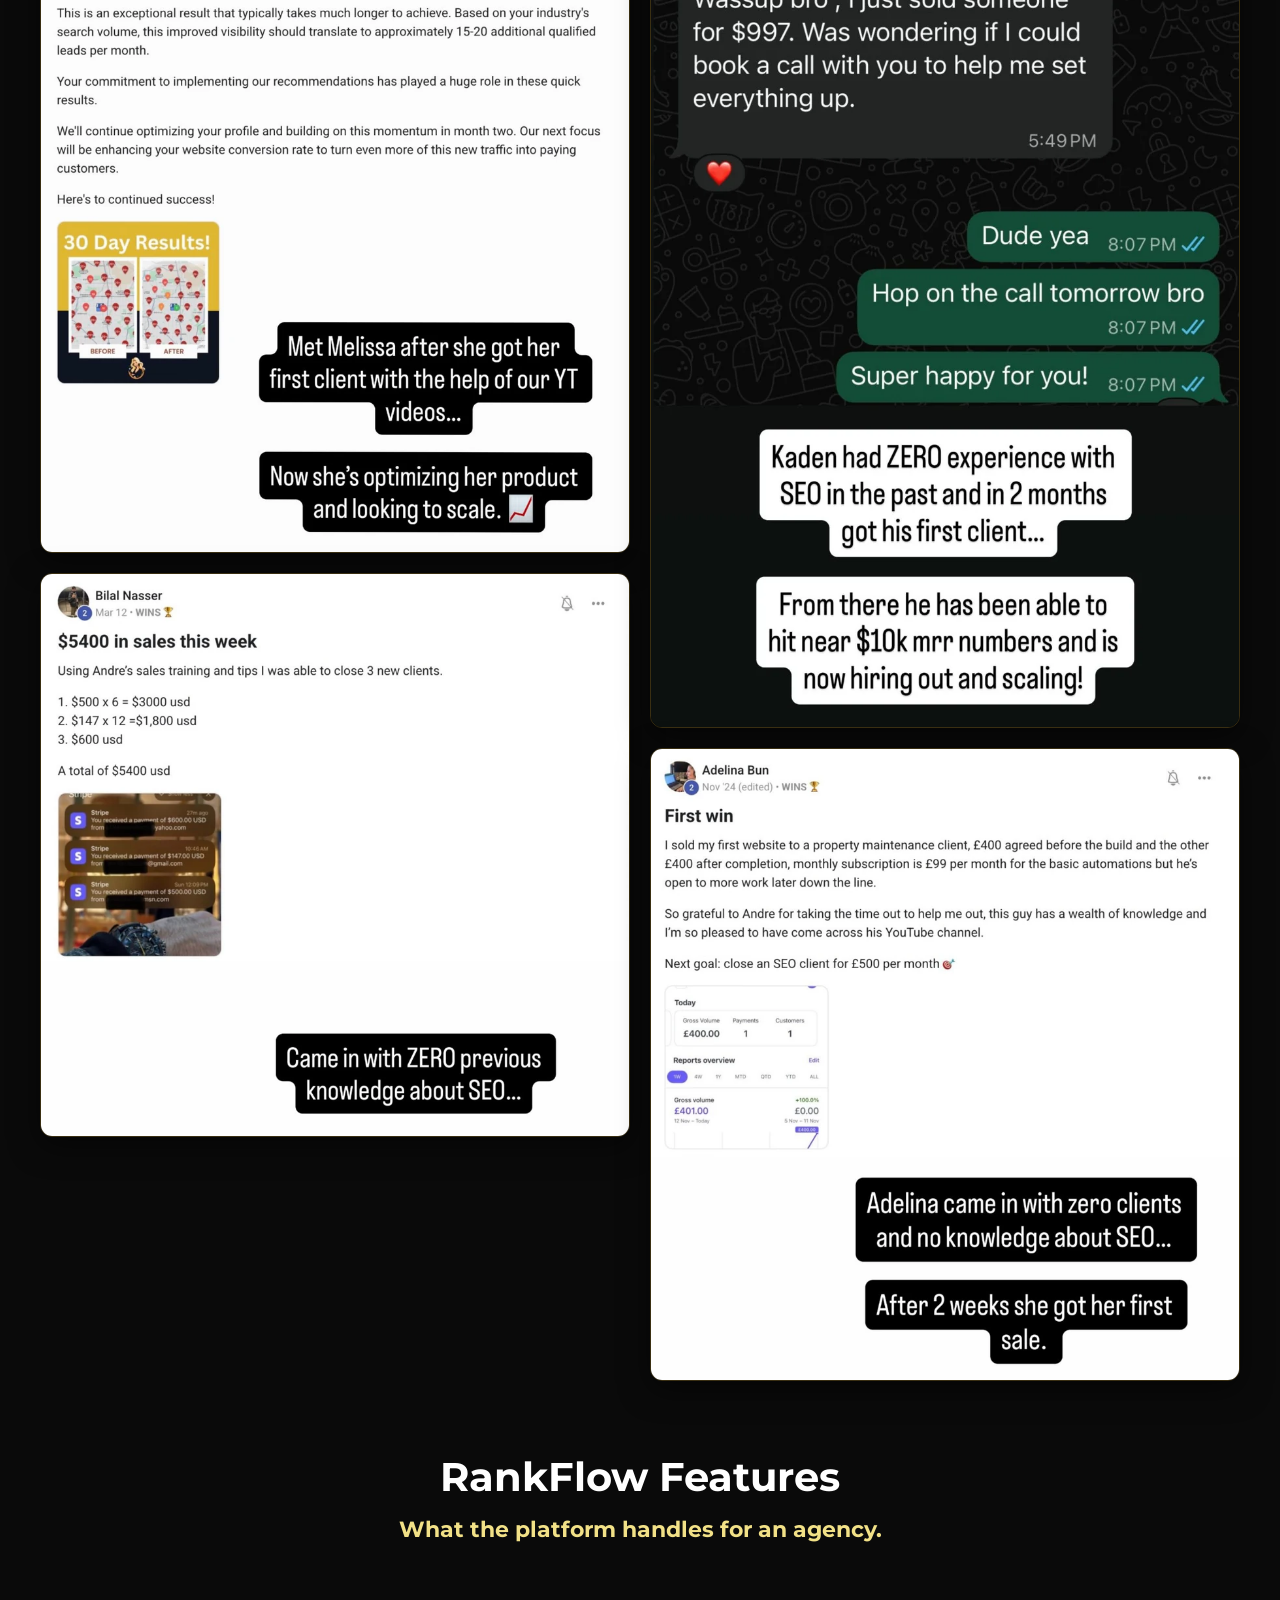
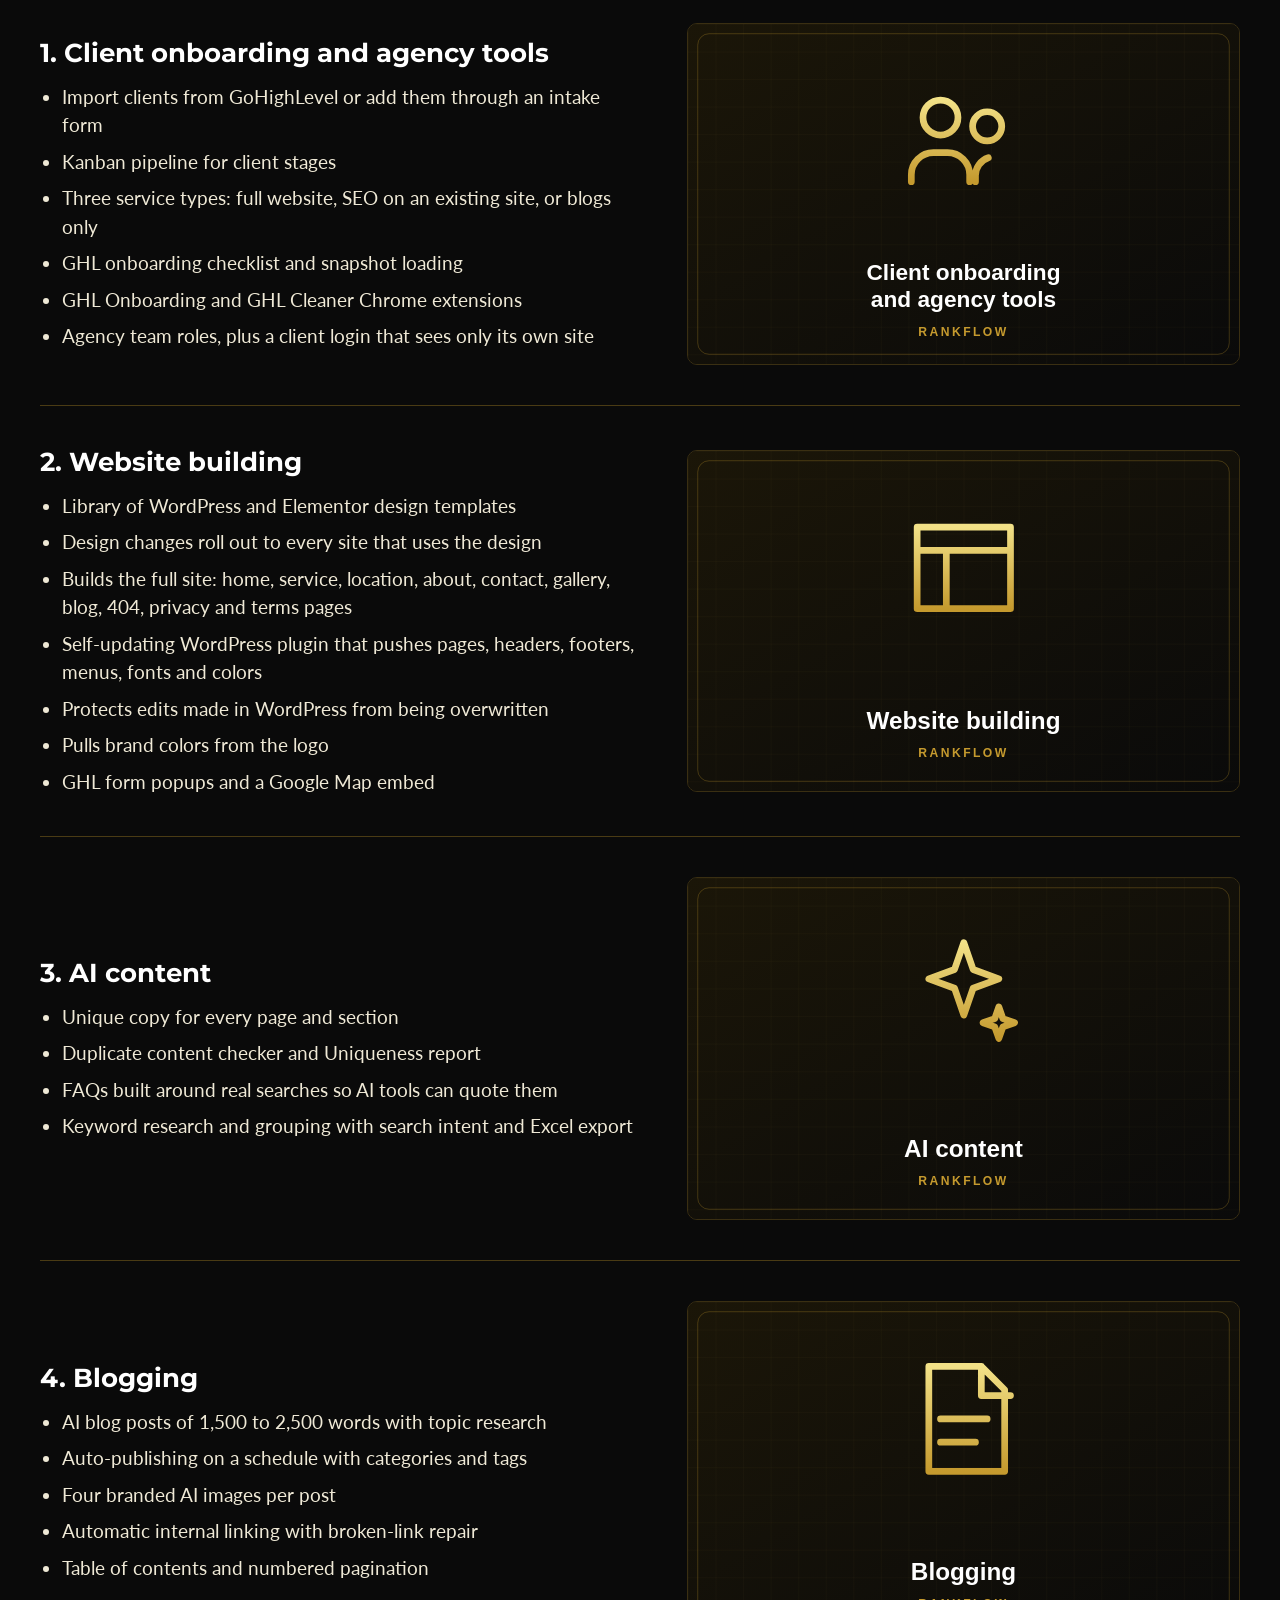
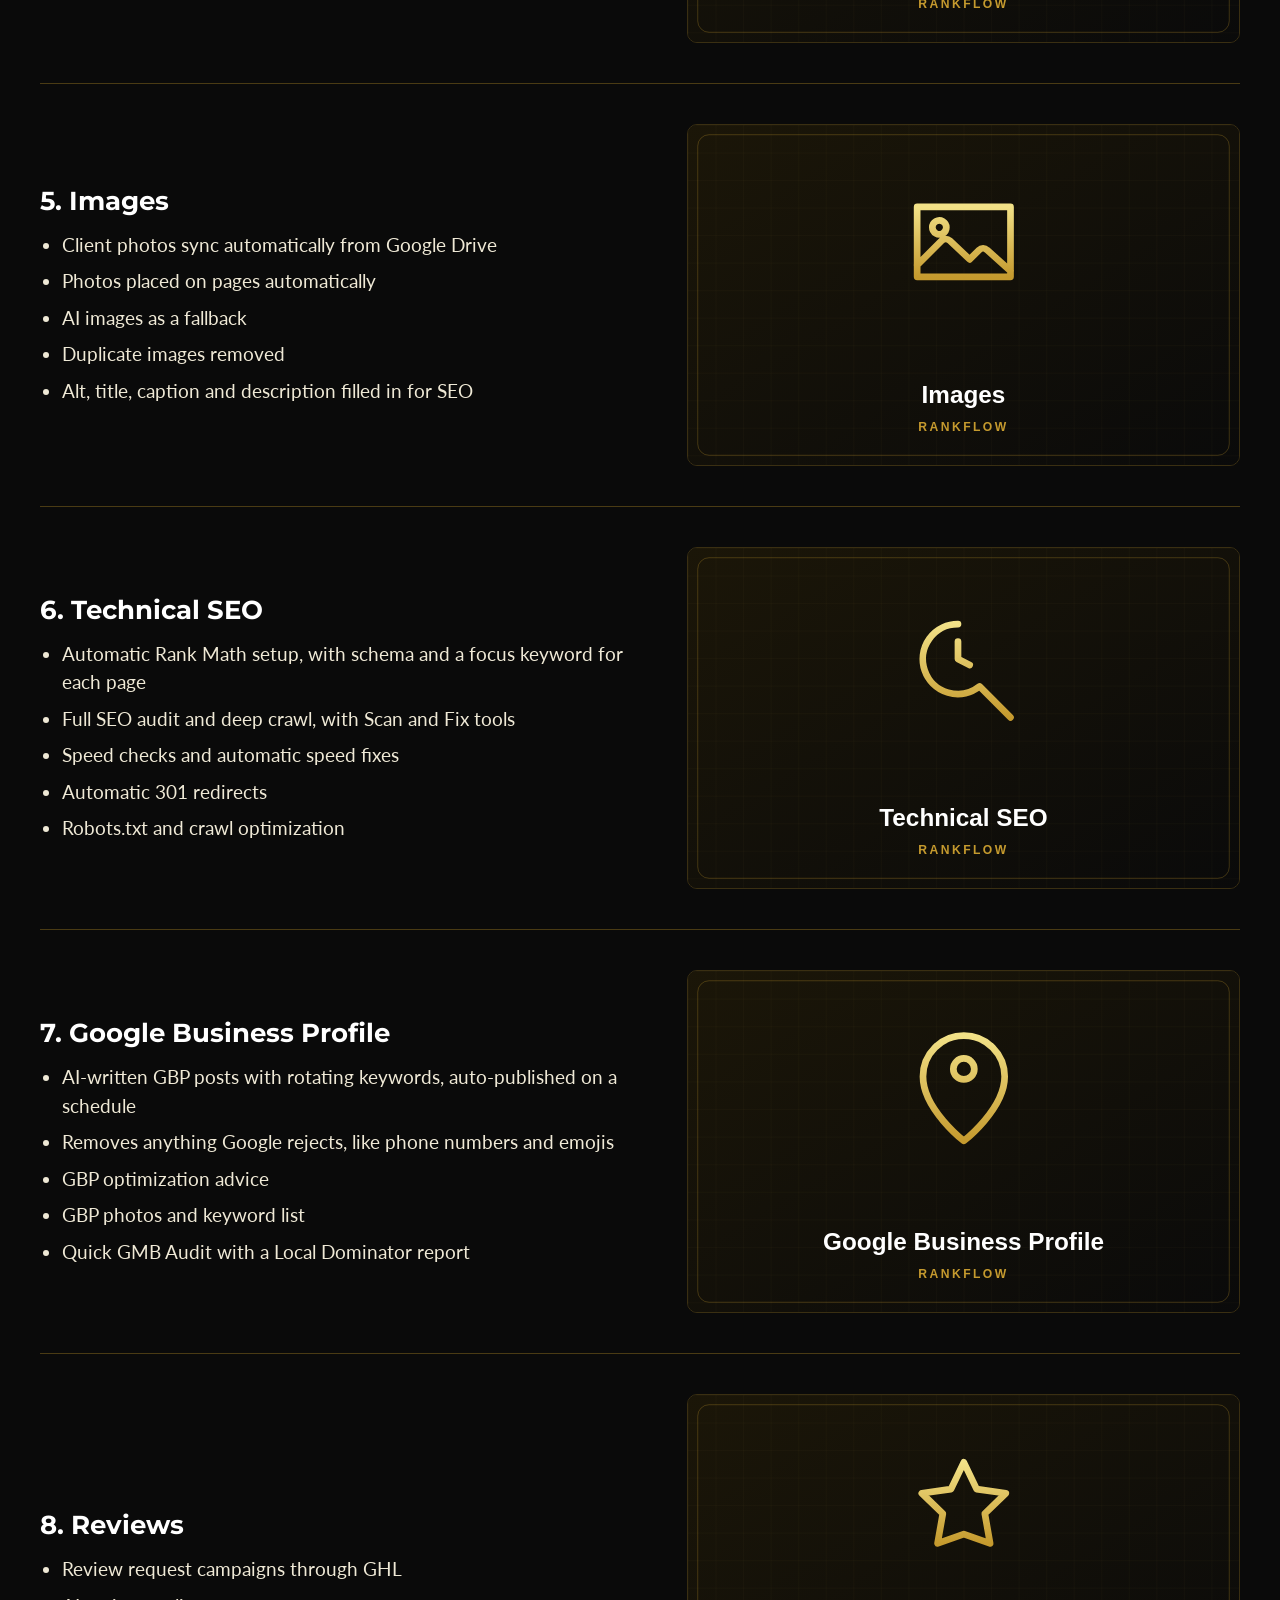
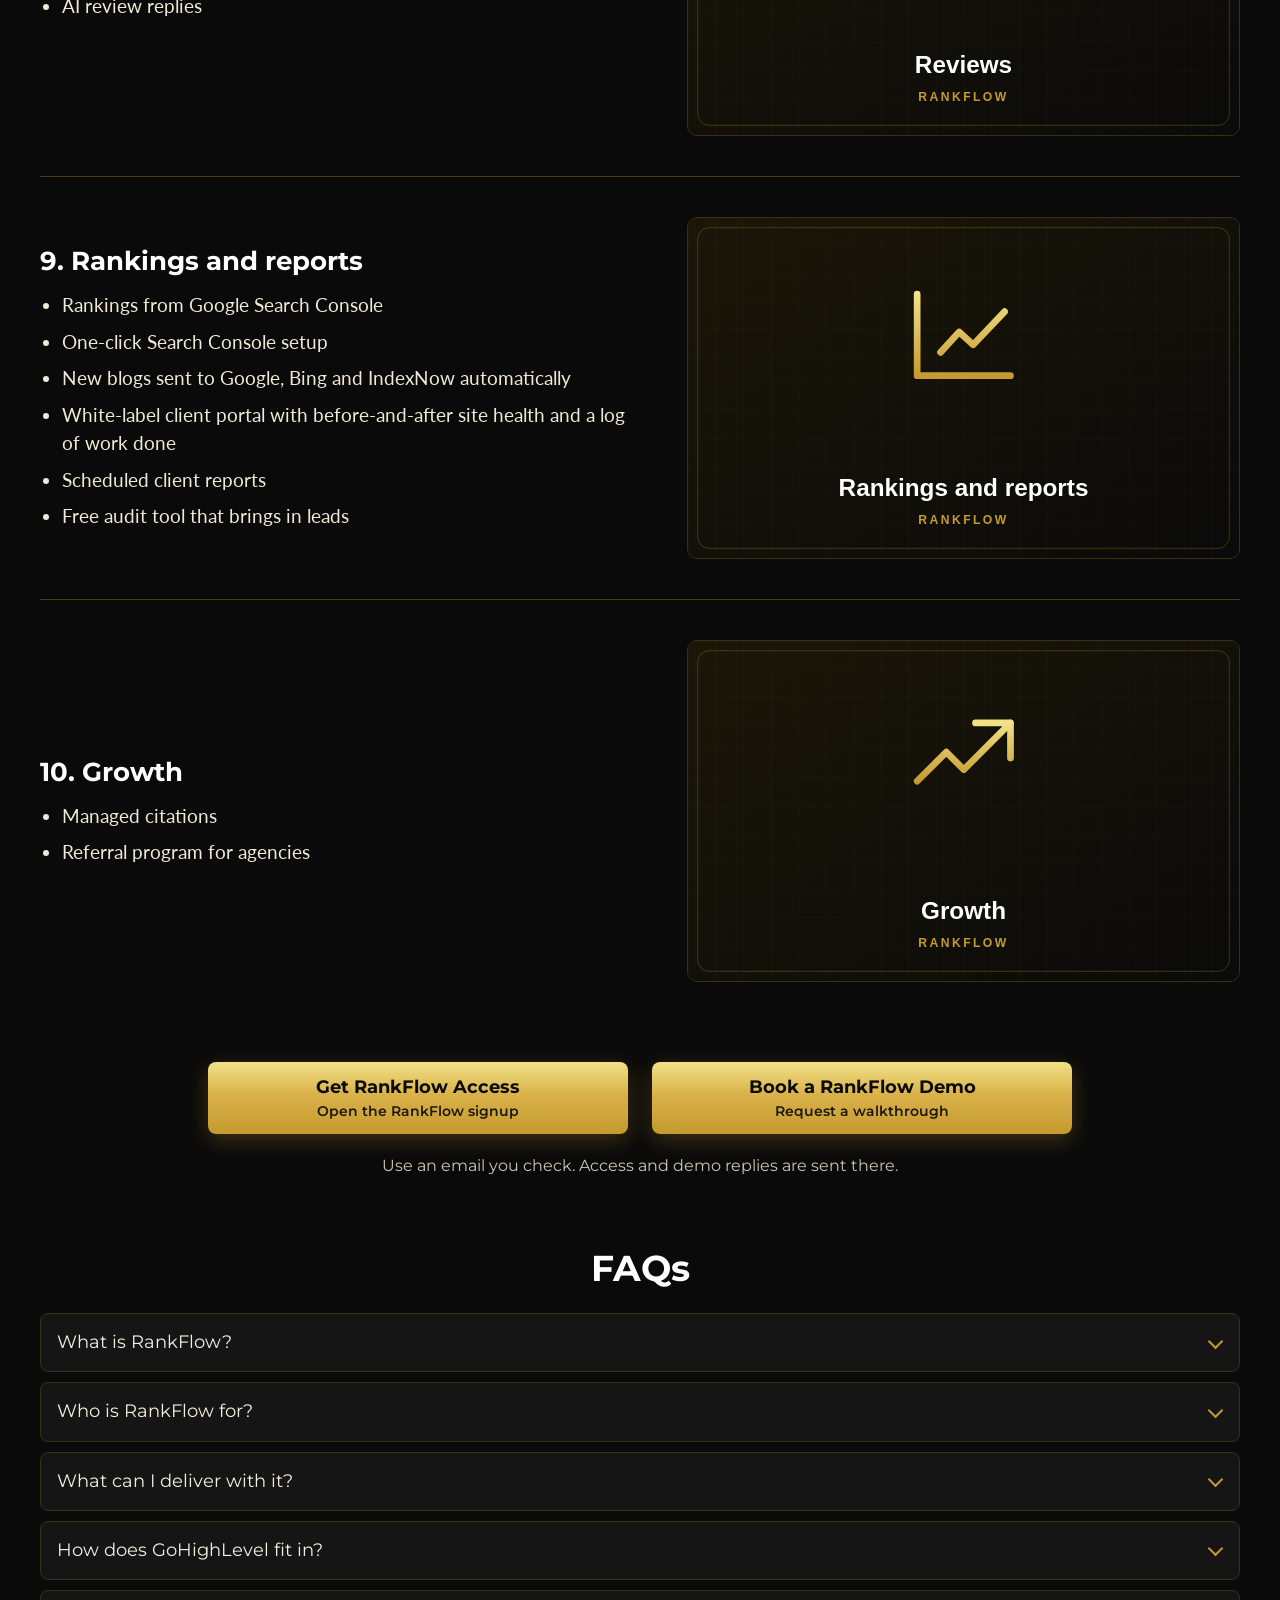
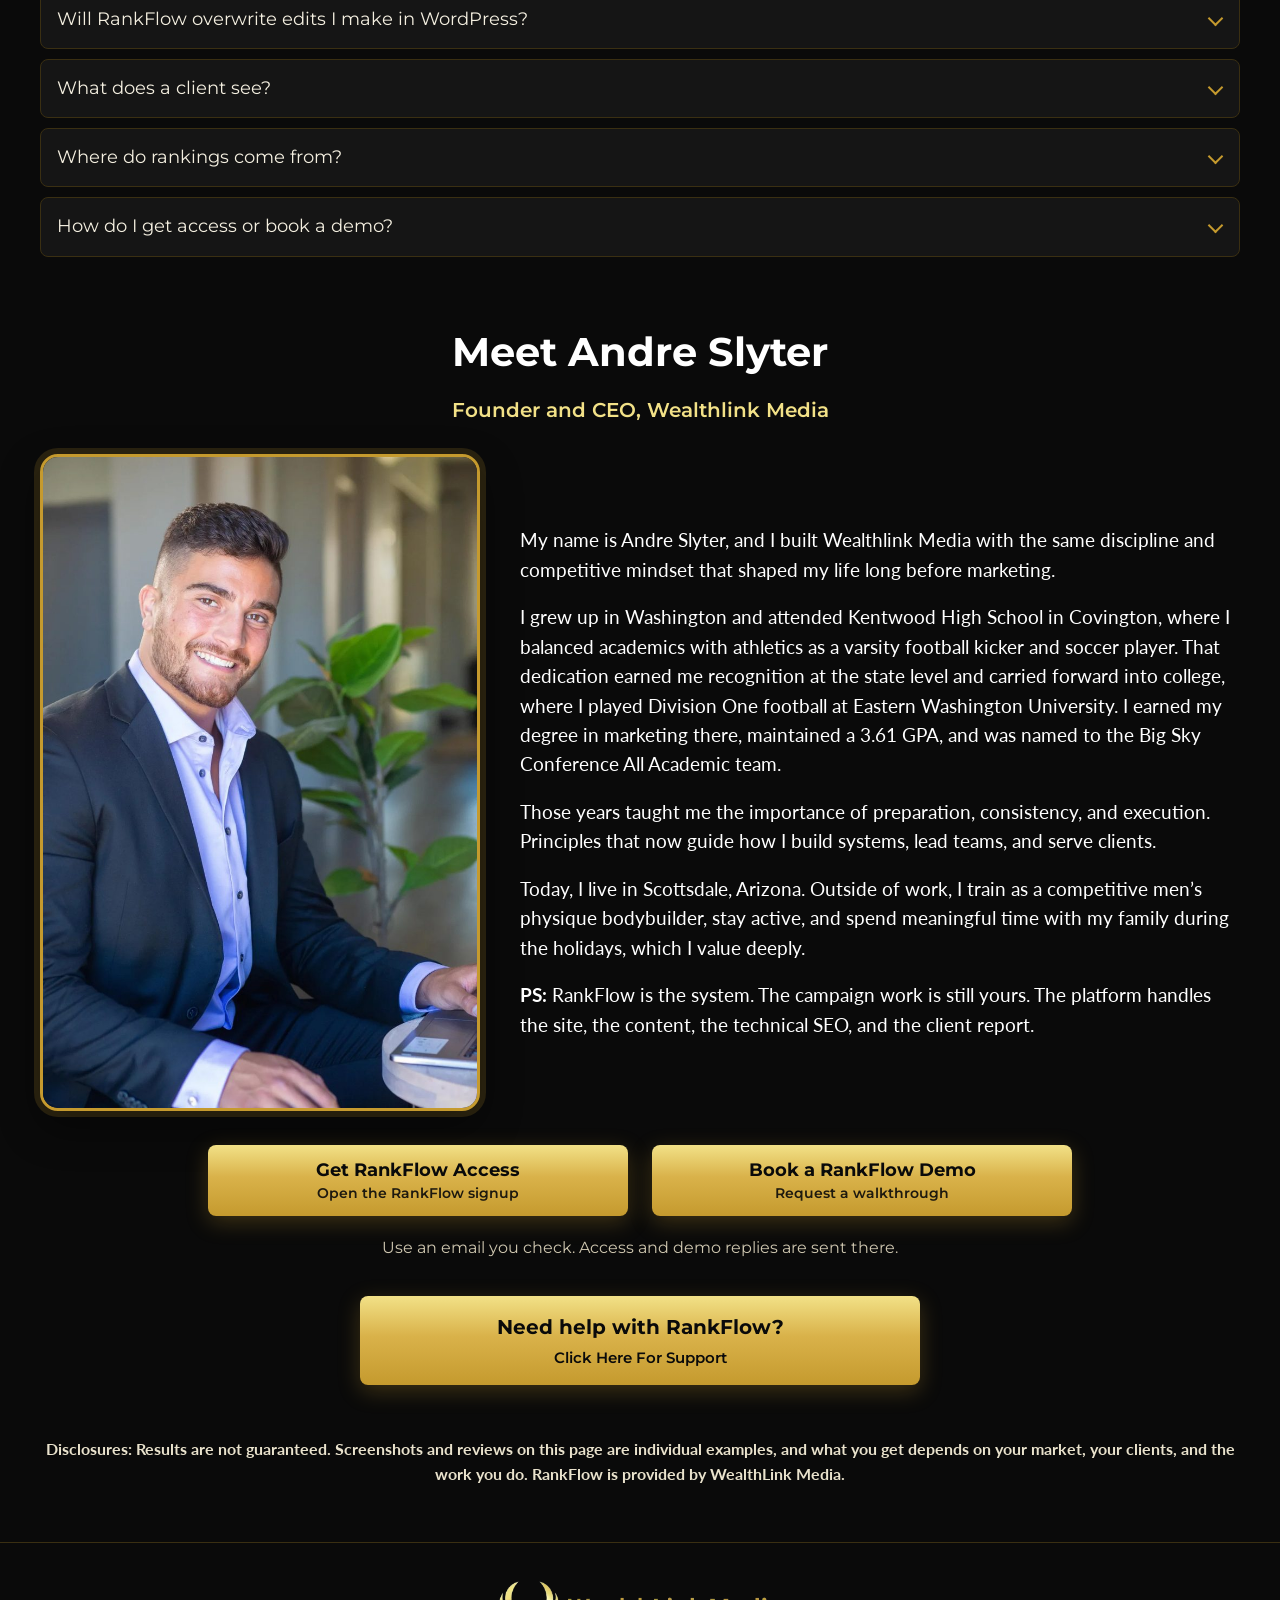
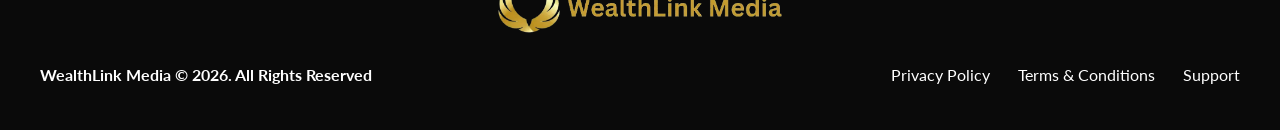
==== commit 442f96b0: "Trim the Kaden testimonial screenshot Remove the affiliate-link sentence from the image and match th" ====
--- a/main.html
+++ b/main.html
@@ -68,7 +68,7 @@
       <figure class="res-kaden">
         <picture>
           <source srcset="assets/results/kaden.webp" type="image/webp">
-          <img class="zoomable" src="assets/results/kaden.jpg" alt="Kaden – client result" width="900" height="1407" loading="lazy">
+          <img class="zoomable" src="assets/results/kaden.jpg" alt="Kaden – client result" width="900" height="1357" loading="lazy">
         </picture>
       </figure>
       <figure class="res-adelina">
--- a/css/style.css
+++ b/css/style.css
@@ -358,3 +358,267 @@
   .rf-end h2{font-size:28px}
   .rf-end{margin-top:40px}
 }
+
+/* ======================================================
+   OPT-IN PAGE — editorial light theme
+   Scoped to .p-home so main.html keeps the dark theme.
+   Type, scale, eyebrow, and button match the water-damage page.
+   ====================================================== */
+.p-home{
+  background:#fff;
+  color:#0B1F33;
+  color-scheme:light;
+  font-family:"Manrope","Segoe UI","Avenir Next",system-ui,sans-serif;
+}
+.p-home .home-hero{
+  width:100%;
+  max-width:860px;
+  margin:0 auto;
+  padding:56px 0 8px;
+  display:flex;
+  flex-direction:column;
+  align-items:center;
+  gap:28px;
+  text-align:center;
+}
+.p-home .home-eyebrow{
+  margin:0;
+  font-size:14px;
+  font-weight:700;
+  letter-spacing:0.16em;
+  text-transform:uppercase;
+  color:#3A5164;
+}
+.p-home .home-hero h1{
+  margin:0;
+  max-width:860px;
+  font-size:46px;
+  line-height:1.34;
+  font-weight:800;
+  letter-spacing:-0.02em;
+  color:#0B1F33;
+  text-wrap:balance;
+}
+.p-home .home-sub{
+  margin:6px 0 0;
+  max-width:720px;
+  font-size:24px;
+  line-height:1.5;
+  font-weight:400;
+  color:#24384A;
+  text-wrap:pretty;
+}
+.p-home .home-note{
+  margin:0;
+  font-size:18px;
+  font-weight:400;
+  line-height:1.45;
+  color:#24384A;
+}
+.p-home #vsl[hidden]{
+  display:none;
+  height:0;
+  margin:0;
+  padding:0;
+  overflow:hidden;
+  border:0;
+}
+.p-home .results-grid figure{
+  background:#fff;
+  border-color:#D5E3EA;
+  box-shadow:0 8px 30px rgba(7,24,40,.08);
+}
+.p-home .site-footer{
+  background:#fff;
+  border-top:1px solid #D5E3EA;
+  font-family:inherit;
+}
+.p-home .footer-inner{padding-top:22px;padding-bottom:26px}
+.p-home .footer-copy,
+.p-home .footer-links a{color:#0B1F33}
+.p-home .footer-links a:hover,
+.p-home .footer-links a[aria-current="page"]{color:#0C5E72}
+.p-home .form-shell{
+  width:100%;
+  max-width:640px;
+  box-sizing:border-box;
+  padding:22px 22px 18px;
+  background:#fff;
+  color:#0B1F33;
+  border:1px solid #D5E3EA;
+  border-radius:4px;
+  text-align:center;
+}
+.p-home .form-shell .step-count{
+  margin:0 0 10px;
+  font-size:13px;
+  font-weight:800;
+  letter-spacing:.08em;
+  text-transform:uppercase;
+  color:#3A5164;
+}
+.p-home .form-shell .form-progress{
+  height:3px;
+  background:#D5E3EA;
+  border-radius:2px;
+  overflow:hidden;
+  margin:0 0 18px;
+}
+.p-home .form-shell .form-progress i{
+  display:block;
+  height:100%;
+  width:0;
+  background:linear-gradient(90deg,#084556,#12748A 60%,#F3C15A);
+}
+.p-home .form-shell .field{margin:0}
+.p-home .form-shell .field.is-hidden{display:none}
+.p-home .form-shell .choice-list{
+  margin:0;
+  padding:0;
+  border:0;
+  display:flex;
+  flex-direction:column;
+  gap:10px;
+}
+.p-home .form-shell .choice-list legend{
+  float:none;
+  width:100%;
+  margin:0 0 4px;
+  padding:0;
+  font-size:18px;
+  line-height:1.35;
+  font-weight:800;
+  color:#0B1F33;
+  text-wrap:balance;
+}
+.p-home .form-shell .choice{
+  display:flex;
+  align-items:center;
+  justify-content:center;
+  gap:10px;
+  margin:0;
+  padding:14px;
+  border:1.5px solid #C5D5DE;
+  border-radius:10px;
+  background:#fff;
+  text-align:center;
+  text-transform:none;
+  letter-spacing:0;
+  font-size:16px;
+  font-weight:700;
+  line-height:1.35;
+  color:#0B1F33;
+  cursor:pointer;
+}
+.p-home .form-shell .choice input{
+  width:18px;
+  height:18px;
+  margin:0;
+  flex:0 0 auto;
+  accent-color:#0C5E72;
+}
+.p-home .form-shell .choice:has(input:checked){
+  border-color:#0C5E72;
+  background:#E7F4F7;
+  box-shadow:0 0 0 3px rgba(12,94,114,.15);
+}
+.p-home .form-shell .field-error{
+  display:none;
+  margin:8px 0 0;
+  font-size:13px;
+  font-weight:700;
+  color:#6B4A08;
+}
+.p-home .form-shell .field.has-error .field-error{display:block}
+.p-home .form-shell .select-label,
+.p-home .form-shell .field[data-step="contact"] label{
+  display:block;
+  margin:14px 0 6px;
+  text-align:center;
+  text-transform:uppercase;
+  letter-spacing:.04em;
+  font-size:12px;
+  font-weight:800;
+  color:#0B1F33;
+}
+.p-home .form-shell .select-label:first-of-type,
+.p-home .form-shell .field[data-step="contact"] label:first-child{margin-top:8px}
+.p-home .form-shell select,
+.p-home .form-shell input[type="text"],
+.p-home .form-shell input[type="tel"]{
+  width:100%;
+  margin:0;
+  padding:14px 16px;
+  border:1.5px solid #C5D5DE;
+  border-radius:10px;
+  background:#fff;
+  color:#0B1F33;
+  font-family:inherit;
+  font-size:16px;
+  font-weight:700;
+  text-align:center;
+  text-align-last:center;
+}
+.p-home .form-shell select:focus,
+.p-home .form-shell input[type="text"]:focus,
+.p-home .form-shell input[type="tel"]:focus{
+  outline:none;
+  border-color:#0C5E72;
+  box-shadow:0 0 0 3px rgba(12,94,114,.2);
+}
+.p-home .form-shell .field.has-error select,
+.p-home .form-shell .field[data-step="contact"].has-error input.is-invalid{
+  border-color:#6B4A08;
+  box-shadow:0 0 0 3px rgba(107,74,8,.18);
+}
+.p-home .form-shell .cta{
+  display:flex;
+  width:100%;
+  align-items:center;
+  justify-content:center;
+  margin-top:16px;
+  padding:20px 22px;
+  border:0;
+  border-radius:10px;
+  background:linear-gradient(180deg,#12748A 0%,#0C5E72 55%,#084556 100%);
+  color:#fff;
+  font-family:inherit;
+  font-size:19px;
+  font-weight:700;
+  letter-spacing:-.01em;
+  cursor:pointer;
+  box-shadow:inset 0 1px 0 rgba(255,255,255,.22),0 8px 20px rgba(12,94,114,.28);
+}
+.p-home .form-shell .cta:hover{
+  background:linear-gradient(180deg,#0E6A80 0%,#0A5264 55%,#073E4C 100%);
+  color:#fff;
+}
+.p-home .form-shell .cta[disabled]{opacity:.7;cursor:default}
+.p-home .form-shell .fine-print{
+  margin:10px 0 0;
+  font-size:13px;
+  font-weight:400;
+  color:#3A5164;
+}
+.p-home .form-shell .form-back{
+  display:block;
+  margin:14px auto 0;
+  padding:8px 12px;
+  border:0;
+  background:none;
+  color:#084556;
+  font-family:inherit;
+  font-weight:800;
+  font-size:15px;
+  cursor:pointer;
+}
+.p-home .form-shell .form-back[hidden]{display:none !important}
+.p-home .video-modal .modal-x{color:#fff}
+@media (max-width:760px){
+  .p-home .home-hero{padding-top:40px;gap:22px}
+  .p-home .home-hero h1{font-size:30px;line-height:1.36}
+  .p-home .home-sub{font-size:18px}
+  .p-home .home-note{font-size:16px}
+  .p-home .form-shell{padding:16px 14px 14px}
+  .p-home .form-shell .cta{font-size:18px;padding:19px 22px}
+}
